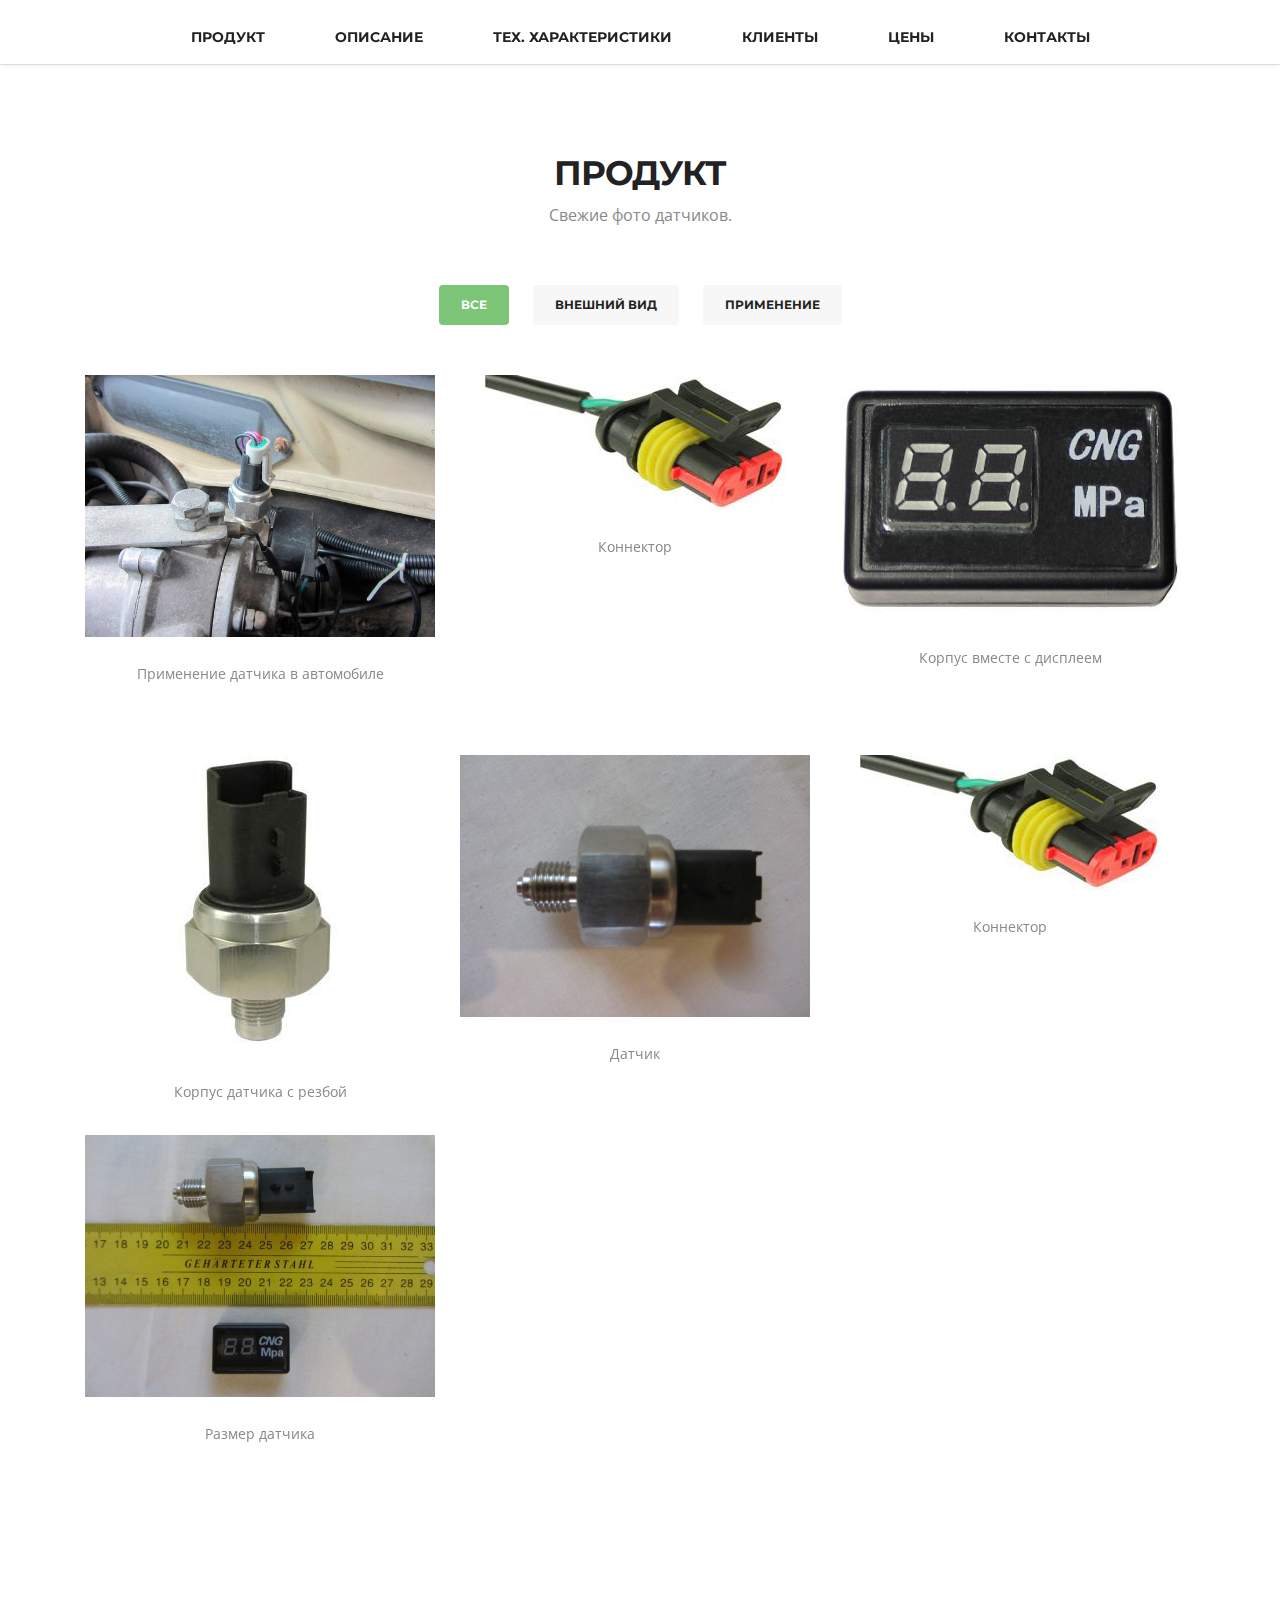
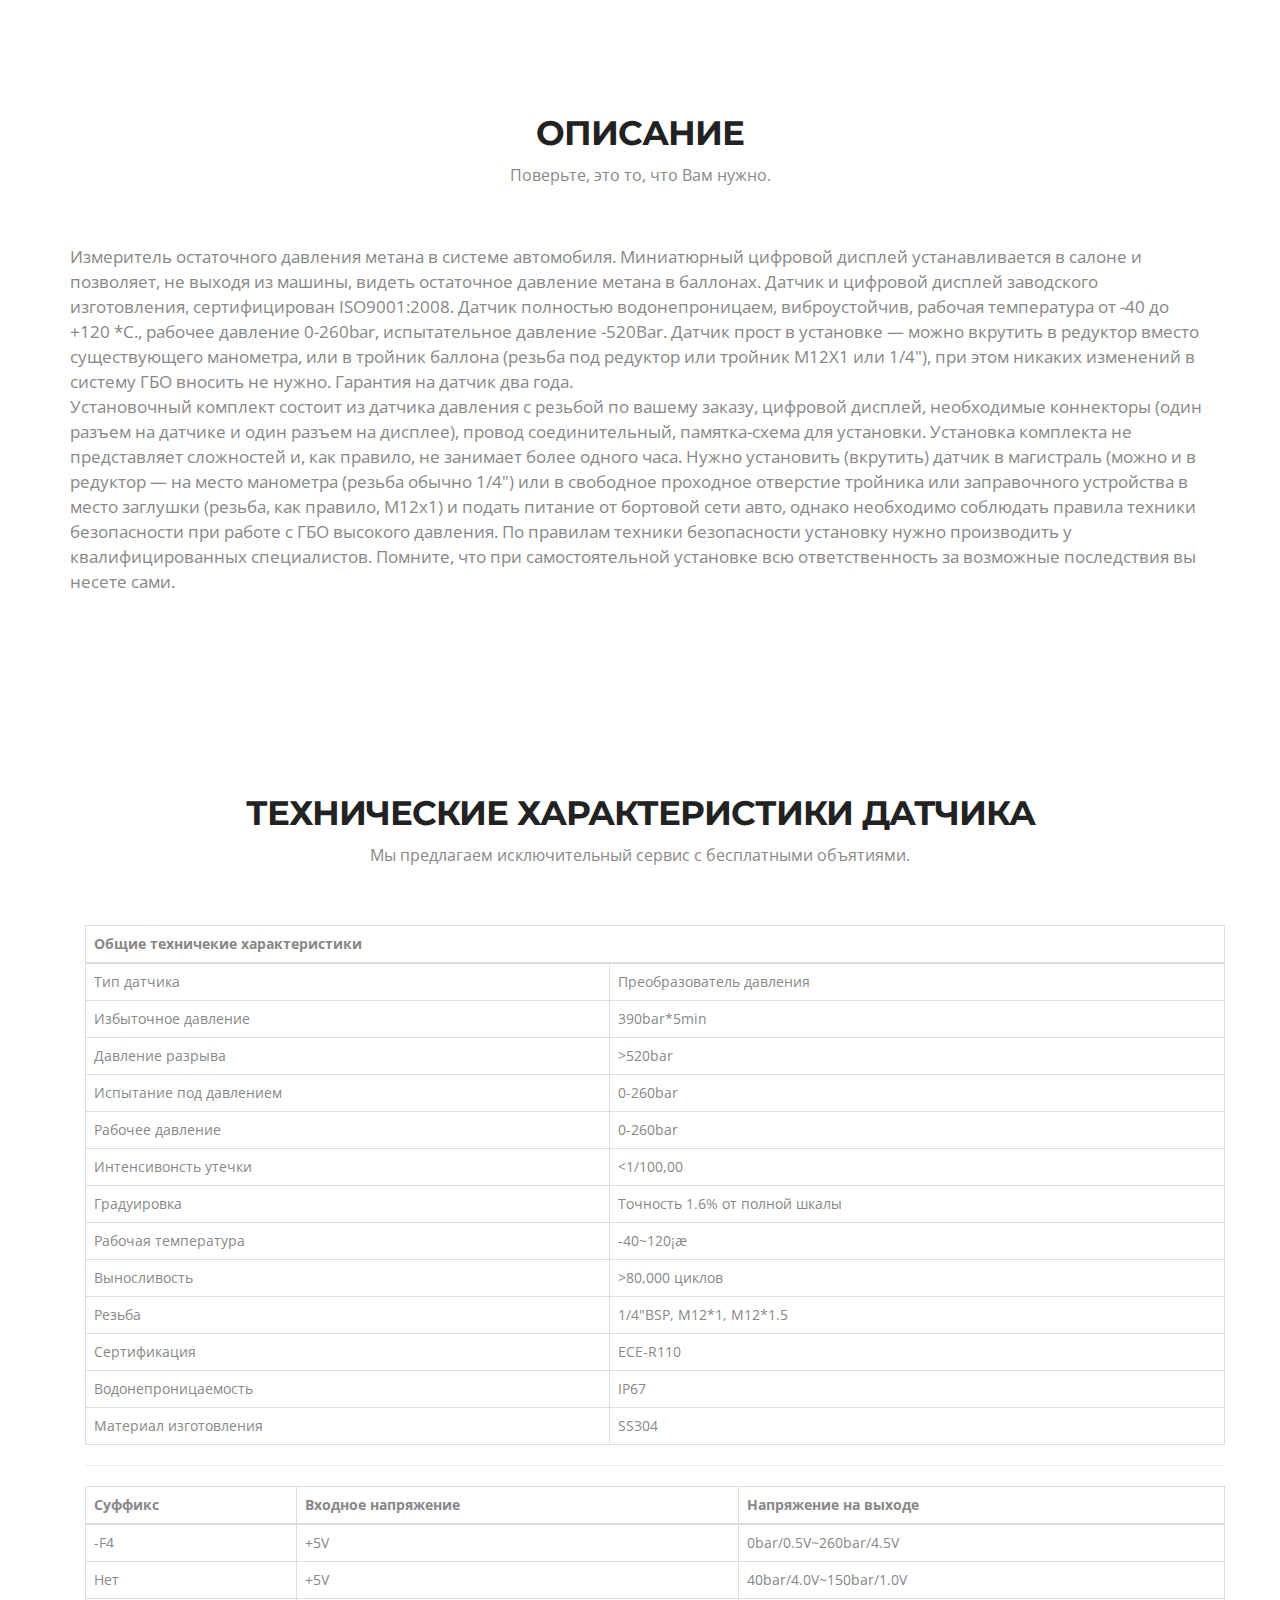
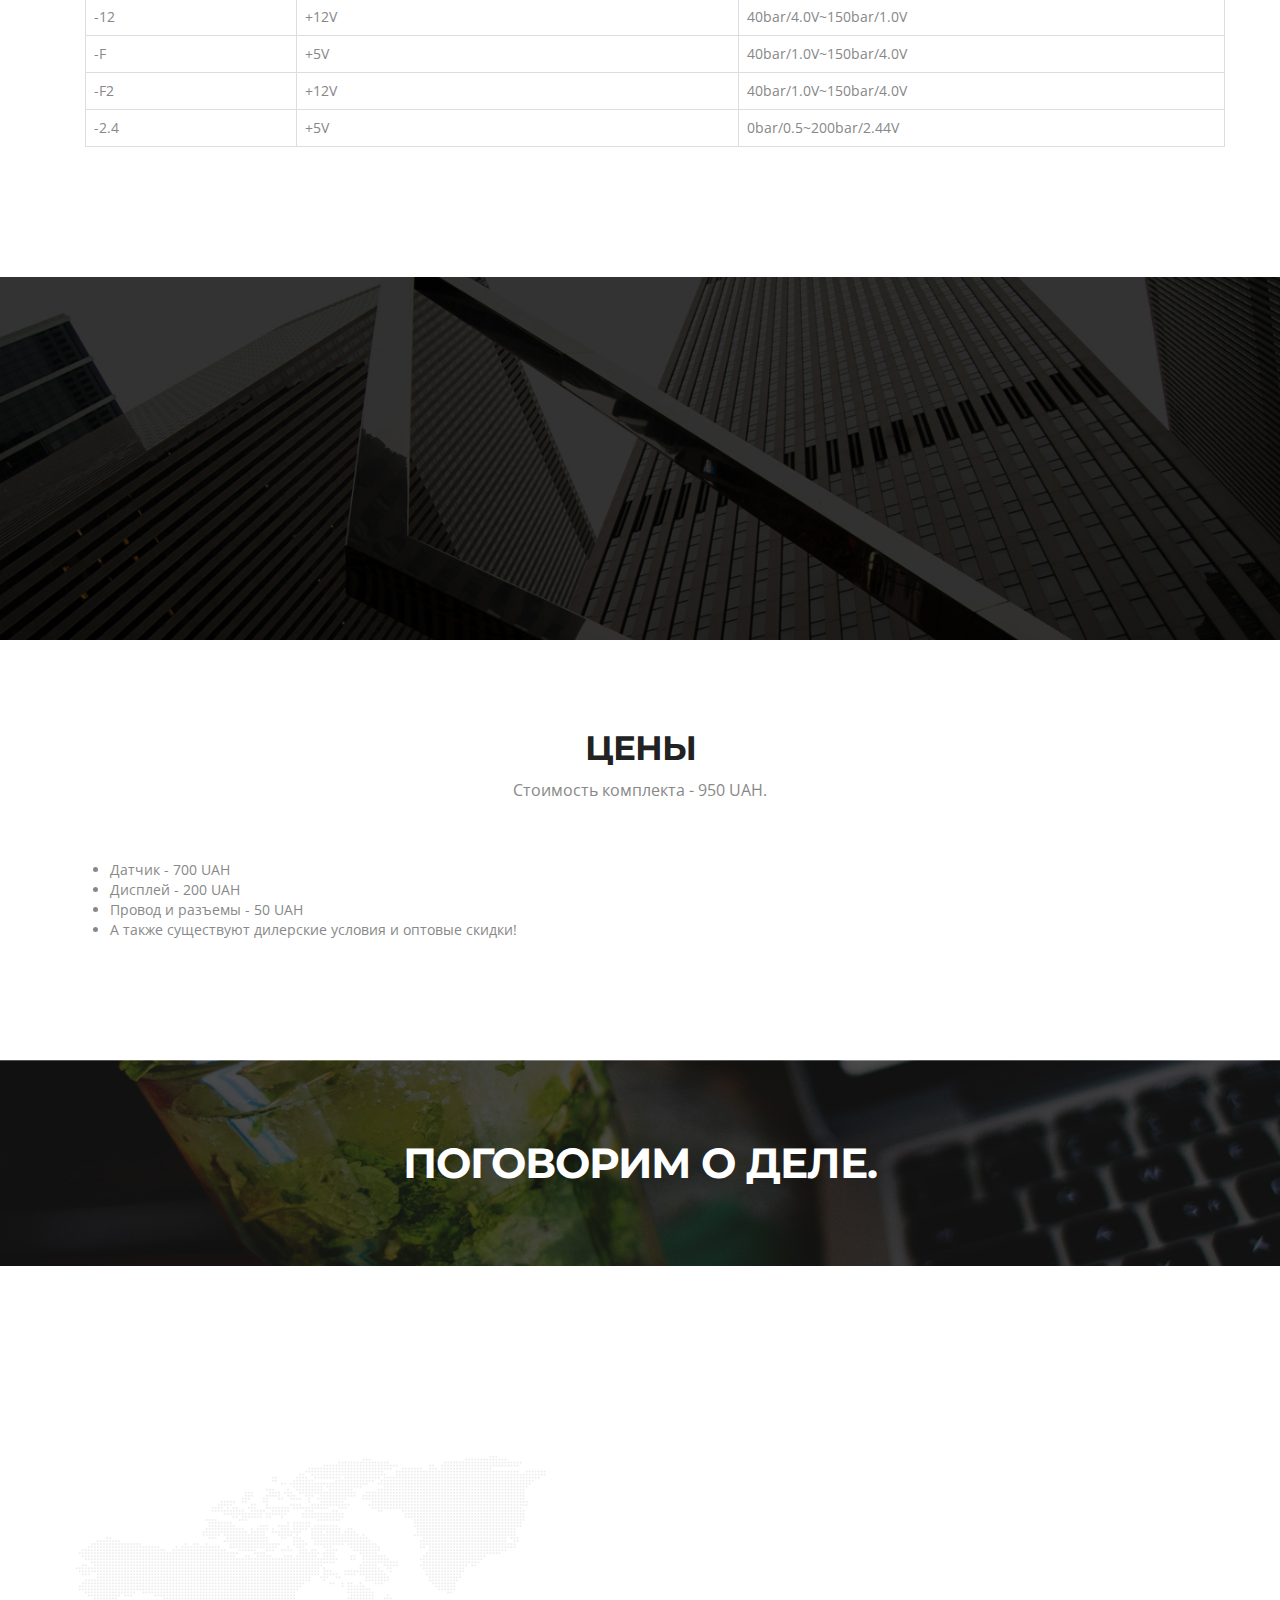
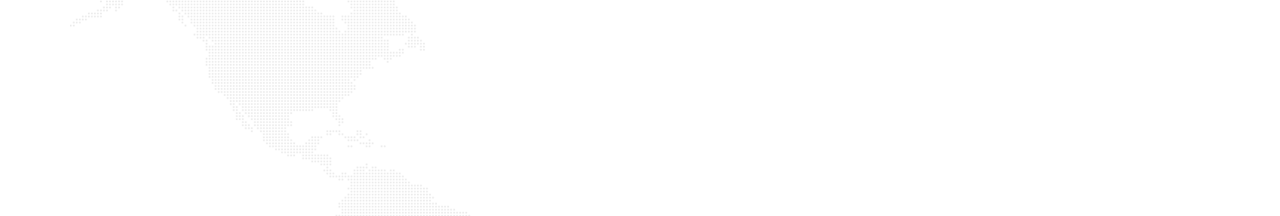
==== home.html @ 3b69599c "Fix table display" ====
<!doctype html>
<html>
<head>
<meta charset="utf-8">
<meta name="viewport" content="width=device-width, maximum-scale=1">

<title>Homepage</title>
<link rel="shortcut icon" href="favicon.ico" type="img/x-icon">

<link href='http://fonts.googleapis.com/css?family=Montserrat:400,700' rel='stylesheet' type='text/css'>
<link href='http://fonts.googleapis.com/css?family=Open+Sans:400,300,800italic,700italic,600italic,400italic,300italic,800,700,600' rel='stylesheet' type='text/css'>

<link href="css/bootstrap.css" rel="stylesheet" type="text/css">
<link href="css/style.css" rel="stylesheet" type="text/css">
<link href="css/responsive.css" rel="stylesheet" type="text/css">
<link href="css/animate.css" rel="stylesheet" type="text/css">
<link href="css/font-awesome.css" rel="stylesheet" type="text/css">

<!--[if IE]><style type="text/css">.pie {behavior:url(PIE.htc);}</style><![endif]-->

<script type="text/javascript" src="js/jquery.1.8.3.min.js"></script>
<script type="text/javascript" src="js/bootstrap.js"></script>
<script type="text/javascript" src="js/jquery-scrolltofixed.js"></script>
<script type="text/javascript" src="js/jquery.easing.1.3.js"></script>
<script type="text/javascript" src="js/jquery.isotope.js"></script>
<script type="text/javascript" src="js/wow.js"></script>
<script type="text/javascript" src="js/classie.js"></script>


<!--[if lt IE 9]>
    <script src="js/respond-1.1.0.min.js"></script>
    <script src="js/html5shiv.js"></script>
    <script src="js/html5element.js"></script>
<![endif]-->


</head>
<body>
<div style="overflow:hidden;">

<nav class="main-nav-outer" id="test"><!--main-nav-start-->
  <div class="container"> 
        <ul class="main-nav">
          <li><a href="#product">Продукт</a></li>
          <li><a href="#description">Описание</a></li>
          <li><a href="#specifications">Тех. характеристики</a></li> 
          <li><a href="#client">Клиенты</a></li>
          <li><a href="#price">Цены</a></li>
          <li><a href="#contact">Контакты</a></li> 
        </ul>
        <a class="res-nav_click" href="#"><i class="fa-bars"></i></a>
    </div>
</nav><!--main-nav-end-->

<!--main-section-start-->
<section class="main-section" id="product">
  <div class="container">
    <h2>Продукт</h2>
    <h6>Свежие фото датчиков.</h6>
    <div class="portfolioFilter">  
      <ul class="Portfolio-nav wow fadeIn delay-02s">
        <li><a href="#" data-filter="*" class="current">Все</a></li>
          <li><a href="#" data-filter=".appearance">Внешний вид</a></li>
          <li><a href="#" data-filter=".usage">Применение</a></li>
      </ul>
     </div>
  </div>
    
  <div class="portfolioContainer wow fadeInUp delay-04s">
    <div class=" Portfolio-box usage">
      <a href="#"><img src="img/in_the_car.jpg" alt=""></a>
      <p>Применение датчика в автомобиле</p>  
    </div>

      
    <div class="Portfolio-box appearance">
      <a href="#"><img src="img/connector.jpg" alt=""></a>
      <p>Коннектор</p>  
    </div>

    <div class="Portfolio-box appearance">
      <a href="#"><img src="img/body_with_display2.jpg" alt=""></a>
      <p>Корпус вместе с дисплеем</p>  
    </div>

    <div class="Portfolio-box appearance">
      <a href="#"><img src="img/sensor2.jpg" alt=""></a>
      <p>Корпус датчика с резбой</p>  
    </div>

      
    <div class="Portfolio-box appearance">
      <a href="#"><img src="img/sensor.jpg" alt=""></a>
      <p>Датчик</p>  
    </div>

      
    <div class="Portfolio-box appearance">
      <a href="#"><img src="img/connector.jpg" alt=""></a>
      <p>Коннектор</p>  
    </div>
      
    
<div class="Portfolio-box appearance">
      <a href="#"><img src="img/size.jpg" alt=""></a>
      <p>Размер датчика</p>    
    </div>
    </div>
</section><!--main-section-end-->

<section class="main-section"><!--main-section alabaster-start-->
  <div class="container">
    <h2 id='description'>Описание</h2>
    <h6>Поверьте, это то, что Вам нужно.</h6>
    <p><big> Измеритель остаточного давления метана в системе автомобиля. Миниатюрный цифровой дисплей устанавливается в салоне и позволяет, не выходя из машины, видеть остаточное давление метана в баллонах. Датчик и цифровой дисплей заводского изготовления, сертифицирован ISO9001:2008. Датчик полностью водонепроницаем, виброустойчив, рабочая температура от -40 до +120 *С., рабочее давление 0-260bar, испытательное давление -520Bar. Датчик прост в установке — можно вкрутить в редуктор вместо существующего манометра, или в тройник баллона (резьба под редуктор или тройник М12Х1 или 1/4"), при этом никаких изменений в систему ГБО вносить не нужно. Гарантия на датчик два года.
    </p>
    <p>Установочный комплект состоит из датчика давления с резьбой по вашему заказу, цифровой дисплей, необходимые коннекторы (один разъем на датчике и один разъем на дисплее), провод соединительный, памятка-схема для установки. Установка комплекта не представляет сложностей и, как правило, не занимает более одного часа. Нужно установить (вкрутить) датчик в магистраль (можно и в редуктор — на место манометра (резьба обычно 1/4") или в свободное проходное отверстие тройника или заправочного устройства в место заглушки (резьба, как правило, М12х1) и подать питание от бортовой сети авто, однако необходимо соблюдать правила техники безопасности при работе с ГБО высокого давления. По правилам техники безопасности установку нужно производить у квалифицированных специалистов. Помните, что при самостоятельной установке всю ответственность за возможные последствия вы несете сами.
    </big>
    </p>
  </div>
</section><!--main-section alabaster-end-->

<section class="main-section" id="specifications">
  <div class="container">
    <h2>Технические характеристики датчика</h2>
    <h6>Мы предлагаем исключительный сервис с бесплатными объятиями.</h6>
    <div class="container">
      <table class="table table-bordered">
        <thead>
          <th colspan="2">Общие техничекие характеристики</th>
        </thead>
        <tbody>
          <tr>
            <td>Тип датчика</td>
            <td>Преобразователь давления</td>
          </tr>
          <tr>
            <td>Избыточное давление</td>
            <td>390bar*5min</td>
          </tr>
          <tr>
            <td>Давление разрыва</td>
            <td>>520bar</td>
          </tr>
          <tr>
            <td>Испытание под давлением</td>
            <td>0-260bar</td>
          </tr>
          <tr>
            <td>Рабочее давление</td>
            <td>0-260bar</td>
          </tr>
          <tr>
            <td>Интенсивонсть утечки</td>
            <td><1/100,00</td>
          </tr>
          <tr>
            <td>Градуировка</td>
            <td>Точность 1.6% от полной шкалы</td>
          </tr>
          <tr>
            <td>Рабочая температура</td>
            <td>-40~120¡æ</td>
          </tr>
          <tr>
            <td>Выносливость</td>
            <td>>80,000 циклов</td>
          </tr>
          <tr>
            <td>Резьба</td>
            <td>1/4"BSP, M12*1, M12*1.5</td>
          </tr>
          <tr>
            <td>Сертификация</td>
            <td>ECE-R110</td>
          </tr>
          <tr>
            <td>Водонепроницаемость</td>
            <td>IP67</td>
          </tr>
          <tr>
            <td>Материал изготовления</td>
            <td>SS304</td>
          </tr>
        </tbody>
      </table>
      <hr>
      <table class="table table-bordered">
        <thead>
            <th>Суффикс</th>
            <th>Входное напряжение</th>
            <th>Напряжение на выходе</th>
        </thead>
        <tbody>          
          <tr>
            <td>-F4</td>
            <td>+5V</td>
            <td>0bar/0.5V~260bar/4.5V</td>
          </tr>
          <tr>
            <td>Нет</td>
            <td>+5V</td>
            <td>40bar/4.0V~150bar/1.0V</td>
          </tr>
          <tr>
            <td>-12</td>
            <td>+12V</td>
            <td>40bar/4.0V~150bar/1.0V</td>
          </tr>
          <tr>
            <td>-F</td>
            <td>+5V</td>
            <td>40bar/1.0V~150bar/4.0V</td>
          </tr>
          <tr>
            <td>-F2</td>
            <td>+12V</td>
            <td>40bar/1.0V~150bar/4.0V</td>
          </tr>
          <tr>
            <td>-2.4</td>
            <td>+5V</td>
            <td>0bar/0.5~200bar/2.44V</td>
          </tr>
        </tbody>
      </table>
    </div>
  </div>
</section><!--main-section-end-->

<section class="main-section client-part" id="client"><!--main-section client-part-start-->
  <div class="container">
    <b class="quote-right wow fadeInDown delay-03"><i class="fa-quote-right"></i></b>
    <div class="row">
      <div class="col-lg-12"> 
        <p class="client-part-haead wow fadeInDown delay-05">Имел огромное удовольствие работать с этими ребятами. Всё рабочее. Быстро. Дёшево. Сердито.</p>
      </div>
    </div>
    <ul class="client wow fadeIn delay-05s">
      <li><a href="#"<img src="img/client-pic1.jpg" alt=""> 
          <h3>Иван Васильев</h3>
          <span>Уничтожители Миров Inc.</span>  
        </a>
      </li>  
    </ul>
  </div>
</section>

<section class="main-section" id="price">
  <div class="container">
    <h2>Цены</h2>
    <h6>Стоимость комплекта - 950 UAH.</h6>
    <ul>    
      <li>Датчик - 700 UAH</li>
      <li>Дисплей - 200 UAH</li>
      <li>Провод и разъемы - 50 UAH</li>
      <li>А также существуют дилерские условия и оптовые скидки!</li>
    </ul>
  </div>       
</section>



<section class="business-talking" id="contact"><!--business-talking-start-->
<div class="container">
  <h2>Поговорим o деле.</h2>
</div>
</section><!--business-talking-end-->
<div class="container">
  <section class="main-section contact">
    <div class="row">
      <div class="col-lg-6 col-sm-7 wow fadeInLeft">
        <div class="contact-info-box address clearfix">
          <h3><i class=" icon-map-marker"></i><b>Адрес:</b></h3>
          <span>Добавить адрес?</span>
        </div>
        <div class="contact-info-box phone clearfix">
          <h3><i class="fa-phone"></i><b>Телефон:</b></h3>
          <span>+380-98-008-09-09</span>
        </div>
        <div class="contact-info-box email clearfix">
          <h3><i class="fa-pencil"></i>E-mail:</h3>
          <span>Наш Email</span>
        </div>
        <div class="contact-info-box hours clearfix">
          <h3><i class="fa-clock-o"></i><b>Рабочее время:</b></h3>
          Часы работы   
        </div>            
      </div>
      <div class="col-lg-6 col-sm-5 wow fadeInUp delay-05s">
        <div class="form">
          <input class="input-text" type="text" name="" value="Your Name *" onfocus="if(this.value==this.defaultValue)this.value='';" onblur="if(this.value=='')this.value=this.defaultValue;">
          <input class="input-text" type="text" name="" value="Your E-mail *" onfocus="if(this.value==this.defaultValue)this.value='';" onblur="if(this.value=='')this.value=this.defaultValue;">
          <textarea class="input-text text-area" cols="0" rows="0" onfocus="if(this.value==this.defaultValue)this.value='';" onblur="if(this.value=='')this.value=this.defaultValue;">Your Message *</textarea>
          <button class="input-btn" onclick="sendMail(); return false">Send message</button>
        </div>  
      </div>
    </div>
  </section>
</div>

<script type="text/javascript">
    $(document).ready(function(e) {
        $('#test').scrollToFixed();
        $('.res-nav_click').click(function(){
            $('.main-nav').slideToggle();
            return false    
            
        });
        
    });
</script>

  <script>
    wow = new WOW(
      {
        animateClass: 'animated',
        offset:       100
      }
    );
    wow.init();
 
  </script>


<script type="text/javascript">
  $(window).load(function(){
    
    $('.main-nav li a').bind('click',function(event){
      var $anchor = $(this);
      
      $('html, body').stop().animate({
        scrollTop: $($anchor.attr('href')).offset().top - 102
      }, 1500,'easeInOutExpo');
      /*
      if you don't want to use the easing effects:
      $('html, body').stop().animate({
        scrollTop: $($anchor.attr('href')).offset().top
      }, 1000);
      */
      event.preventDefault();
    });
  })
</script>

<script type="text/javascript">

$(window).load(function(){
  
  
  var $container = $('.portfolioContainer'),
      $body = $('body'),
      colW = 375,
      columns = null;

  
  $container.isotope({
    // disable window resizing
    resizable: true,
    masonry: {
      columnWidth: colW
    }
  });
  
  $(window).smartresize(function(){
    // check if columns has changed
    var currentColumns = Math.floor( ( $body.width() -30 ) / colW );
    if ( currentColumns !== columns ) {
      // set new column count
      columns = currentColumns;
      // apply width to container manually, then trigger relayout
      $container.width( columns * colW )
        .isotope('reLayout');
    }
    
  }).smartresize(); // trigger resize to set container width
  $('.portfolioFilter a').click(function(){
        $('.portfolioFilter .current').removeClass('current');
        $(this).addClass('current');
 
        var selector = $(this).attr('data-filter');
        $container.isotope({
      
            filter: selector,
         });
         return false;
    });
  
});

</script>
</body>
</html>
---- css/style.css ----
@charset "utf-8";
/*
 Knight Bootstrap theme by BootstrapTaste.com
 Theme URI: http://bootstraptaste.com/knight-free-bootstrap-theme/
 Author: BootstrapTaste
 Author URI: http://bootstraptaste.com
 */
 
/* CSS Document */

/* Float Elements 
---------------------------------*/
.fl-lt {float:left;}
.fl-rt {float:right;}

/* Clear Floated Elements
---------------------------------*/
.clear {
  clear: both;
  display: block;
  overflow: hidden;
  visibility: hidden;
  width: 0;
  height: 0;
}

.clearfix:before,
.clearfix:after {
  content: '\0020';
  display: block;
  overflow: hidden;
  visibility: hidden;
  width: 0;
  height: 0;
}

.clearfix:after {
  clear: both;
}

.figure{ margin:0px;}

img{ max-width:100%;}

a, a:hover, a:active{ outline:0px !important}

@font-face {
  font-family: 'FontAwesome';
  src: url('../fonts/fontawesome-webfont.eot?v=4.1.0');
  src: url('../fonts/fontawesome-webfont.eot?#iefix&v=4.1.0') format('embedded-opentype'), url('../fonts/fontawesome-webfont.woff?v=4.1.0') format('woff'), url('../fonts/fontawesome-webfont.ttf?v=4.1.0') format('truetype'), url('../fonts/fontawesome-webfont.svg?v=4.1.0#fontawesomeregular') format('svg');
  font-weight: normal;
  font-style: normal;
}

/* Primary Styles
---------------------------------*/
body {
	background:#fff;
	font-family: 'Open Sans', sans-serif;
	font-size:14px;
	font-weight:normal;
	color:#888888;
	margin:0;
}
h2{
	font-size:34px;
	color:#222222;
	font-family: 'Montserrat', sans-serif;
	font-weight:700;
	letter-spacing: -1px;
	margin:0 0 15px 0;
	text-align:center;
	text-transform:uppercase;
}
h3{
	font-family: 'Montserrat', sans-serif;
	color:#222222;
	font-size:16px;
	margin:0 0 5px 0;
	text-transform:uppercase;
	font-weight:400;
}
h6{
	font-size:16px;
	color:#888888;
	font-family: 'Open Sans', sans-serif;
	font-weight:400;
	text-align:center;
	margin:0 0 60px 0;
}
p{
	line-height:24px;
	margin:0;
}

/* Header Styles
---------------------------------*/

.header{
	text-align:center;
	background:url(../img/pw_maze_black_2X.png) left top repeat;
	padding:280px 0;
}
.logo{
	width:130px;
	margin:0 auto 35px;
}
.header h1{
	font-family: 'Montserrat',sans-serif;
	font-size:50px;
	font-weight:400;
	letter-spacing: -1px;
	margin:0 0 22px 0 ;
	color:#fff;
}

.we-create{
	padding:0;
	margin:35px 0 55px;
}
.wp-pic{
	margin-bottom:20px;
}
.we-create li{
	display:inline-block;
	font-family: 'Montserrat',sans-serif;
	font-size:14px;
	color: #bcbcbc;
	text-transform: uppercase;
	font-weight: 400;
	margin:0 5px 0 0;
	padding:0 0 0 15px;
}
.we-create li:first-child{
	background:none;
}

.start-button {
	padding-left: 0px;
}

.start-button li a{
color: #fff;
}


.link{
	padding:15px 35px;
	background:#7cc576;
	color:#fff !important;
	font-size:16px;
	font-weight:400;
	font-family: 'Montserrat', sans-serif;
	display:inline-block;
	border-radius:3px;
	text-transform:uppercase;
	line-height:25px;
	margin-bottom:20px;
	transition:all 0.3s ease-in-out;
	-moz-transition:all 0.3s ease-in-out;
	-webkit-transition:all 0.3s ease-in-out;
}
.link:hover {
	text-decoration:none;
	color:#7cc576 !important;
	background:#fff;
}

.link:active, .link:focus {
	background: #7cc576;
	text-decoration:none;
	color:#fff !important;
}

/* Navigation
---------------------------------*/
.main-nav-outer{
	padding:0px;
	border-bottom:1px solid #dddddd;
	box-shadow:0 4px 5px -3px #ececec;
	position:relative;
	background:#fff;
}
.main-nav{
	text-align:center;
	margin:10px 0 0px;
	padding:0;
	list-style:none;
}
.main-nav li{
	display:inline;
	margin:0 1px;
}
.main-nav li a{
	display:inline-block;
	color:#222222;
	text-transform:uppercase;
	font-family: 'Montserrat', sans-serif;
	text-decoration: none;
	line-height:20px;
	margin:17px 32px;
	transition:all 0.3s ease-in-out;
	-moz-transition:all 0.3s ease-in-out;
	-webkit-transition:all 0.3s ease-in-out;
}

.main-nav li a:hover{ 
	text-decoration:none;
	color: #7cc576;
}

.small-logo{ 
	padding:0 32px;
}

.main-section{
	padding:90px 0 110px;
}


/* Services
---------------------------------*/

.service-list{
	padding:0 0 0 0;
	font-size:14px;
	margin-bottom:40px;
}
.service-list-col1{
	float:left;
	width:60px;
}
.service-list-col1 i{
	font-style:normal;
	font-size:38px;
	display:block;
	color:#222;
	font-family: 'FontAwesome';
	line-height:38px;
}
.service-list-col2{
	overflow:hidden;	
}
.main-section.alabaster{
	background:#fafafa;
}

/* Featured Work
---------------------------------*/
.featured-work{
	font-size:14px;
}
.featured-work h2{
	text-align:left;
}
.featured-box{
	padding:0 0 0 0;
	margin-bottom:25px;
	font-size:14px;
}
.featured-box h3{
	margin-bottom:5px;
}
.featured-box p{
	line-height:22px;
}
.featured-work p.padding-b{
	padding-bottom:35px;
}
.featured-box-col1{
	width:60px;
	float:left;
}
.featured-box-col1 i{
	display:block;
	line-height:38px;
	font-family: 'FontAwesome';
	font-size:38px;
	color:#777777;
	font-style:normal;
}
.featured-box-col2{ overflow:hidden;}
.featured-box.magic{
	background:url(../img/magic.png) left top no-repeat;
}
.featured-box.packaged{
	background:url(../img/packaged.png) left top no-repeat;
}
.featured-box.seo{
	background:url(../img/seo.png) left top no-repeat;
}
.Learn-More{
	display:inline-block;
	padding:0 5px 0 0;
	color:#7cc576;
	font-size:16px;
	text-transform:uppercase;
	font-family: 'Montserrat', sans-serif;
	font-weight:400;
	line-height:24px;
	transition:all 0.3s ease-in-out;
	-moz-transition:all 0.3s ease-in-out;
	-webkit-transition:all 0.3s ease-in-out;
	display: none;
}
.Learn-More i{ 
	padding-right:15px;
}

.Learn-More:hover, .Learn-More:focus{ 
	text-decoration:none;
	color: #111;
}


/* Portfolio
---------------------------------*/
.Portfolio-nav{
	padding:0;
	margin:0 0 45px 0;
	list-style:none;
	text-align:center;
}
.Portfolio-nav li{
	margin:0 10px;
	display:inline;
}
.Portfolio-nav li a{
	display:inline-block;
	padding:10px 22px;
	font-size:12px;
	line-height:20px;
	color:#222222;
	border-radius:4px;
	text-transform:uppercase;
	font-family: 'Montserrat', sans-serif;
	background:#f7f7f7;
	margin-bottom:5px;
	transition:all 0.3s ease-in-out;
	-moz-transition:all 0.3s ease-in-out;
	-webkit-transition:all 0.3s ease-in-out;
}
.Portfolio-nav li a:hover{
	background:#7cc576;
	color:#fff;
	text-decoration:none;
}

.portfolioContainer{
	margin:0 auto;
	padding-left:15px;
}

.Portfolio-box{
	text-align:center;
	margin-bottom:30px;
	height:350px;
	width:350px;
	overflow:hidden;
	float:left;
	padding:0;
}
.Portfolio-box img{
	margin-bottom:25px;
	transition:all 0.3s ease-in-out;
	-moz-transition:all 0.3s ease-in-out;
	-webkit-transition:all 0.3s ease-in-out;	
}

.Portfolio-box img:hover {
	opacity: 0.6;
}

.Portfolio-nav li a.current{
	background:#7cc576;
	color:#fff;
	text-decoration:none;
}
img {
   max-width:100%;
}

/* no transition on .isotope container */

.isotope .isotope-item {
  /* change duration value to whatever you like */
  -webkit-transition-duration: 0.6s;
     -moz-transition-duration: 0.6s;
          transition-duration: 0.6s;
}

.isotope .isotope-item {
  -webkit-transition-property: -webkit-transform, opacity;
     -moz-transition-property:    -moz-transform, opacity;
          transition-property:         transform, opacity;
}

.main-section.paddind{
	padding-bottom:60px;
}

/* Clients
---------------------------------*/
.client-part{
	background:url(../img/section-bg1.jpg) center center no-repeat;
	background-size:cover;
	padding:55px 0;
	text-align:center;
}
.client-part-haead{
	color:#fdfdfd;
	font-size:28px;
	line-height:41px;
	margin:30px 0 10px;
	font-family: ''Open Sans',sans-serif';
	font-style: italic;
}
.client{
	padding:0;
	margin:20px 0 0;
	list-style:none;
	text-align:center;
}
.client li{
	display:inline;
	margin:0 15px;
}
.client li a{
	display:inline-block;
}
.client li a img{
	margin-bottom:15px;
	border-radius:50%;
}
.client li a:hover{
	text-decoration:none;
}
.client li a h3{
	color:#ffffff;
}
.client li a span{
	color:#f1f1f1;
}
.quote-right{
	font-style:normal;
	width:68px;
	height:68px;
	margin:0 auto;
	border:2px solid #7cc576;
	border-radius:50%;
	display:block;
	line-height:68px;
	text-align:center;
	font-size:27px;
	color:#7cc576;
	cursor: pointer;
	transition:all 0.3s ease-in-out;
	-moz-transition:all 0.3s ease-in-out;
	-webkit-transition:all 0.3s ease-in-out;
}

.quote-right:hover{
color: #fff;
border: 2px solid #fff;
}

.c-logo-part{
	background:#7cc576;
	padding:25px 0;
    filter: alpha(opacity=60);
}
.c-logo-part ul{
	padding:0;
	margin:0;
	list-style:none;
	text-align:center;
}
.c-logo-part ul li{
	display:inline;
	margin:0 25px;
}
.c-logo-part ul a{
	display:inline-block;
	margin: 0 20px;
}
.main-section.team{
	padding:85px 0;
}
.main-section.team h6{
	margin-bottom:40px;
}


/* Team
---------------------------------*/
.team-leader-block{
	max-width:993px;
	margin:0 auto;
}
.team-leader-box{
	width:30.66%;
	margin-right: 3.82979%;
	height: 490px;
	overflow: hidden;
	text-align: center;
	float: left;
}
.team-leader-box span{
	margin-bottom:24px;
	display:block;
}
.team-leader-box:nth-of-type(3n+0){ margin:0;}
.team-leader{
	width:auto;
	height:auto;
	position:relative;
	border-radius:50%;
	box-shadow:0px 0px 0px 7px rgba(241,241,241,0.80);
	margin:7px 7px 25px 7px;
	
}
.team-leader-shadow{
	transition:all 0.3s ease-in-out;
	-moz-transition:all 0.3s ease-in-out;
	-webkit-transition:all 0.3s ease-in-out;
	border-radius:50%;
	position:absolute;
	width:100%;
	height:100%;
	z-index:10;
	border-radius:50%;
}
.team-leader-shadow a{
	display:block;
	width:100%;
	height:100%;
}
.team-leader:hover .team-leader-shadow{
	box-shadow:inset  0px 0px 0px 148px rgba(17,17,17,0.80);
}
.team-leader:hover ul{ display:block; opacity:1}
.team-leader img{
	display:block;
	border-radius:50%;
}
.team-leader ul{
	display:block;
	opacity:0;
	padding:0;
	margin:0;
	list-style:none;
	position:absolute;
	left:0;
	top:50%;
	width:100%;
	text-align:center;
	margin-top:-14px;
	z-index:15;
	transition:all 0.6s ease-in-out;
	-moz-transition:all 0.6s ease-in-out;
	-webkit-transition:all 0.6s ease-in-out;
}
.team-leader ul li{
	display:inline;
	margin:0 11px;
}
.team-leader ul li a{
	font-family: 'FontAwesome';
	display:inline-block;
	font-size:28px;
	color:#fff;	
	transition:all 0.3s ease-in-out;
	-moz-transition:all 0.3s ease-in-out;
	-webkit-transition:all 0.3s ease-in-out;
}
.team-leader ul li a:hover, .team-leader ul li a:focus{
	text-decoration:none;
}
.team-leader ul li a.fa-twitter:hover{
	color:#55acee;
}
.team-leader ul li a.fa-facebook:hover{
	color:#3b5998;
}
.team-leader ul li a.fa-pinterest:hover{
	color:#cb2026;
}
.team-leader ul li a.fa-google-plus:hover{
	color:#dd4b39;
}

/* Talk Business
---------------------------------*/
.business-talking{
	background:url(../img/section-bg2.jpg) top center no-repeat;
	background-size:cover;
	padding:60px 0 10px;
	text-align:center;
}
.business-talking h2{
	font-family: 'Montserrat', sans-serif;
	font-weight:700;
	padding:0;
	margin:20px 0 70px;
	text-transform:uppercase;
	font-size:42px;
	color:#fff;
}


/* Contact
---------------------------------*/
.main-section.contact{
	padding:90px 0 100px;
}

.main-section.contact{
	background:url(../img/bg-map.png) left 190px no-repeat;
}
.contact-info-box{
	font-size:15px;
	margin:0 0 14px 68px;
	padding-left:0;
}
.contact-info-box h3{
	font-size: 15px;
	font-weight:400;
	float:left;
	width:102px;
	margin-right:12px;
	line-height:28px;
}
.contact-info-box h3 i{
	font-style:normal;
	font-size:18px;
	color:#222222;
	font-family: 'FontAwesome';
	font-weight:normal;
	margin-right:7px;
}
.contact-info-box span{
	line-height:28px;
	display:block;
	overflow:hidden;
}
.social-link{
	padding:35px 0;
	margin:0 0 0 68px;
	display:block;
	overflow:hidden;
	list-style:none;
}
.social-link li{
	float:left;
	margin-right:8px;
}
.social-link li a{
	display:block;
	width:50px;
	height:50px;
	text-align:center;
	line-height:50px;
	font-size:25px;
	color:#fff;
	background:#222222;
	border-radius:50%;
	transition:all 0.3s ease-in-out;
}
.social-link li a:hover, .social-link li a:focus{
	text-decoration:none;
}
.twitter a:hover {
	background: #55acee;
}
.facebook a:hover {
	background: #3b5998;
}
.pinterest a:hover {
	background: #cb2026;
}
.gplus a:hover {
	background: #dd4b39;
}
.dribbble a:hover {
	background: #ea4c89;
}

.form{
	margin:0 66px 0 30px;
}
.input-text{
	padding:15px 16px;
	border:1px solid #ccc;
	width:100%;
	height:50px;
	display:block;
	border-radius:4px;
	font-size:15px;
	color:#aaa;
	font-family: 'Open Sans', sans-serif;
	margin:0 0 15px 0;
	transition:all 0.3s ease-in-out;
	-moz-transition:all 0.3s ease-in-out;
	-webkit-transition:all 0.3s ease-in-out;
}
.input-text:focus {
	border: 1px solid #7cc576;
	outline:0;
	-webkit-box-shadow: inset 0 1px 1px rgba(0, 0, 0, 0.075), 0 0 8px rgba(124, 197, 118, 0.3);
	-moz-box-shadow: inset 0 1px 1px rgba(0, 0, 0, 0.075), 0 0 8px rgba(124, 197, 118, 0.3);	
	box-shadow: inset 0 1px 1px rgba(0, 0, 0, 0.075), 0 0 8px rgba(124, 197, 118, 0.3);
}

.input-text.text-area{
	height:165px;
	resize:none;
	overflow:auto;
}
.input-btn{
	width:175px;
	height:50px;
	background:#7cc576;
	border-radius:4px;
	color:#ffffff;
	font-size:14px;
	text-transform:uppercase;
	font-family: 'Montserrat', sans-serif;
	font-weight:400;
	border:0px;
	transition:all 0.3s ease-in-out;
	-moz-transition:all 0.3s ease-in-out;
	-webkit-transition:all 0.3s ease-in-out;
}

.input-btn:hover{
	background: #111;
	color: #fff;
}

/* Footer
---------------------------------*/

.footer{
	background:url(../img/pw_maze_black_2X.png) left top repeat;
	padding:35px 0 35px;
}
.footer-logo{
	margin:15px auto 35px;
	width: 76px;
}
.copyright{
	color:#cccccc;
	font-size:14px;
	display:block;
	text-align:center;
}
.copyright a{
	color:#7cc576;
	font-weight:600;
	text-decoration: none;
	transition:all 0.3s ease-in-out;
	-moz-transition:all 0.3s ease-in-out;
	-webkit-transition:all 0.3s ease-in-out;
}

.copyright a:hover {
	color: #fff;
}

.res-nav_click {
	line-height:38px;
	font-family: 'FontAwesome';
	font-size:38px;
	text-decoration: none !important;
	color:#777777;
	font-style:normal;
	display:none;
	width:42px;
	height:27px;
	margin:20px auto;
	transition:all 0.3s ease-in-out;
	-moz-transition:all 0.3s ease-in-out;
	-webkit-transition:all 0.3s ease-in-out;
}

.res-nav_click:hover, .res-nav_click:active, .res-nav_click:focus {
	color: #7cc576 !important;
}

.portfolioContainer{
	max-width: 1140px;
}


/* Animation Timers
---------------------------------*/
.delay-02s { 
	animation-delay: 0.2s; 
	-webkit-animation-delay: 0.2s; 
}
.delay-03s { 
	animation-delay: 0.3s; 
	-webkit-animation-delay: 0.3s; 
}
.delay-04s { 
	animation-delay: 0.4s; 
	-webkit-animation-delay: 0.4s; 
}

.delay-05s { 
	animation-delay: 0.5s; 
	-webkit-animation-delay: 0.5s; 
}
.delay-06s { 
	animation-delay: 0.6s; 
	-webkit-animation-delay: 0.6s; 
}

.delay-07s { 
	animation-delay: 0.7s; 
	-webkit-animation-delay: 0.7s; 
}
.delay-08s { 
	animation-delay: 0.8s; 
	-webkit-animation-delay: 0.8s; 
}

.delay-09s { 
	animation-delay: 0.9s; 
	-webkit-animation-delay: 0.9s; 
}
.delay-1s { 
	animation-delay: 1s; 
	-webkit-animation-delay: 1s; 
}
.delay-12s { 
	animation-delay: 1.2s; 
	-webkit-animation-delay: 1.2s; 
}
---- css/responsive.css ----
/* ==========================================================================
   Media Queries
   ========================================================================== */


@media only screen and (min-width: 992px) {
	/****Ipad Landscape 1024 Container 970 ****/
	
	.service-list{ margin-bottom:30px;}
	.c-logo-part ul li{ margin:0 15px;}
	.form{ margin:0 0 0 20px}
	.main-nav{ display:block !important; }
	/*.portfolioContainer{ width:800px; margin:0px auto !important; } */ 
	
}	
   
@media only screen and (min-width: 768px) and (max-width: 991px) {
	/****Ipad Portrait 768 Container 750 ****/
	body{ font-size:13px;}
	p{ line-height:20px ;}
	.header h1{ font-size:46px;}
	.main-nav ul li a{ padding:14px;}
	.small-logo{ padding:0 20px;}
	h2{ font-size:30px}
	h6{ font-size:16px;}
	h3{ font-size:15px;}
	.service-list{ margin-bottom:20px; font-size:15px;}
	.featured-work p.padding-b{ padding-bottom:15px;}
	.main-section{ padding:70px 0;}
	.c-logo-part ul li{ margin:0 1%; float:left; width:18%;}
	.c-logo-part ul li a{ display:block;}
	.c-logo-part ul li a img{ display:block;}
	.form{ margin:0;}
	.contact-info-box{ margin:0 ;}
	.social-link{ margin:0;}
	
	.main-nav{ display:block !important; }
	.main-nav li a{ padding:8px 15px;}
	/*.portfolioContainer{ width:750px; margin:0px auto !important; }
	.Portfolio-box{ height:250px;}*/
	
	 
	
}

@media only screen and (max-width: 767px) {
	/****Mobile Landscape 480 Container 100% ****/
	body{ font-size:12px;}
	h2{ font-size:26px;}
	h3{ font-size:14px;}
	h6{ font-size:16px; margin-bottom:40px;}
	p{ line-height:18px;}
	.service-list{ font-size:12px; margin-bottom:20px;}
	.we-create li{ font-size:13px; padding:0 0 0 8px}
	.header h1{ font-size:28px;}
	.header{ padding:60px 0;}
	.main-section{ padding:60px 0 70px;}
	.main-nav{ display:none; position:absolute; left:0; width:100%; top:74px; margin:0 auto; flote : none; background:#fff;}
	.main-nav li{ display:block;}
	.main-nav li.small-logo{ display:none;}
	.main-nav li a{ display:block; padding:7px 32px; border-bottom:none;}
	.main-nav li a:hover{color:#7cc576}
	.team-leader-box{ max-width:307px; width:auto; float:none; margin:0 auto;	}
	.team-leader-box:nth-of-type(3n){ margin:0 auto}
	.res-nav_click{ display:block;}
	.featured-work{ font-size:12px; margin-top:30px;}
	.featured-box{ font-size:12px;}
	.featured-box p{ line-height:18px; }
	.c-logo-part ul a{ margin-bottom:5px;}
	.main-section.team{ padding:60px 0 50px;}
	.business-talking h2{ font-size:36px;}
	.contact-info-box{ margin:0 0 12px 30px; font-size:12px;}
	.contact-info-box span{ line-height:18px;}
	.social-link{ margin-left:30px;} 
	.form{ margin:0 30px;}
	.copyright{ font-size:12px;}
	.business-talking a{ padding:10px 25px; font-size:14px;}
	.main-section.contact{ padding:60px 0 70px}
	.client-part-haead{ font-size:20px; line-height:30px;}
	.link{ font-size:14px; padding:10px 25px;}
	.logo{ width:100px;}
	.main-section.contact{ background-size:contain;}
	.Portfolio-nav li a{ padding:5px 16px;}
	.Portfolio-nav li{ display:block;}
	/*.isotope-item img{ width:300px; left:50%; margin-left:-100px;}
	.isotope-item{ width:300px; margin:0px auto;}
	.isotope{ width:400px; margin:0px auto;}
	.Portfolio-box{}
	.portfolioContainer{ width:350px; margin:0px auto !important; } */
	
	
}

@media only screen and (max-width: 479px) {
	/****Mobile Portrait 320 ****/
	.contact-info-box{ margin-left:0px;}
	.header{ padding:40px;}
	.social-link{ margin-left:0px;}
	.form{ margin:0}
	.c-logo-part ul li{ display:block;}
	.Portfolio-box{  max-width:300px !important; width:96.4% !important; margin:0 !important}
	.Portfolio-box img { max-width:100%;}
	.portfolioContainer{ width:280px !important; margin:0 auto !important } 
	
}
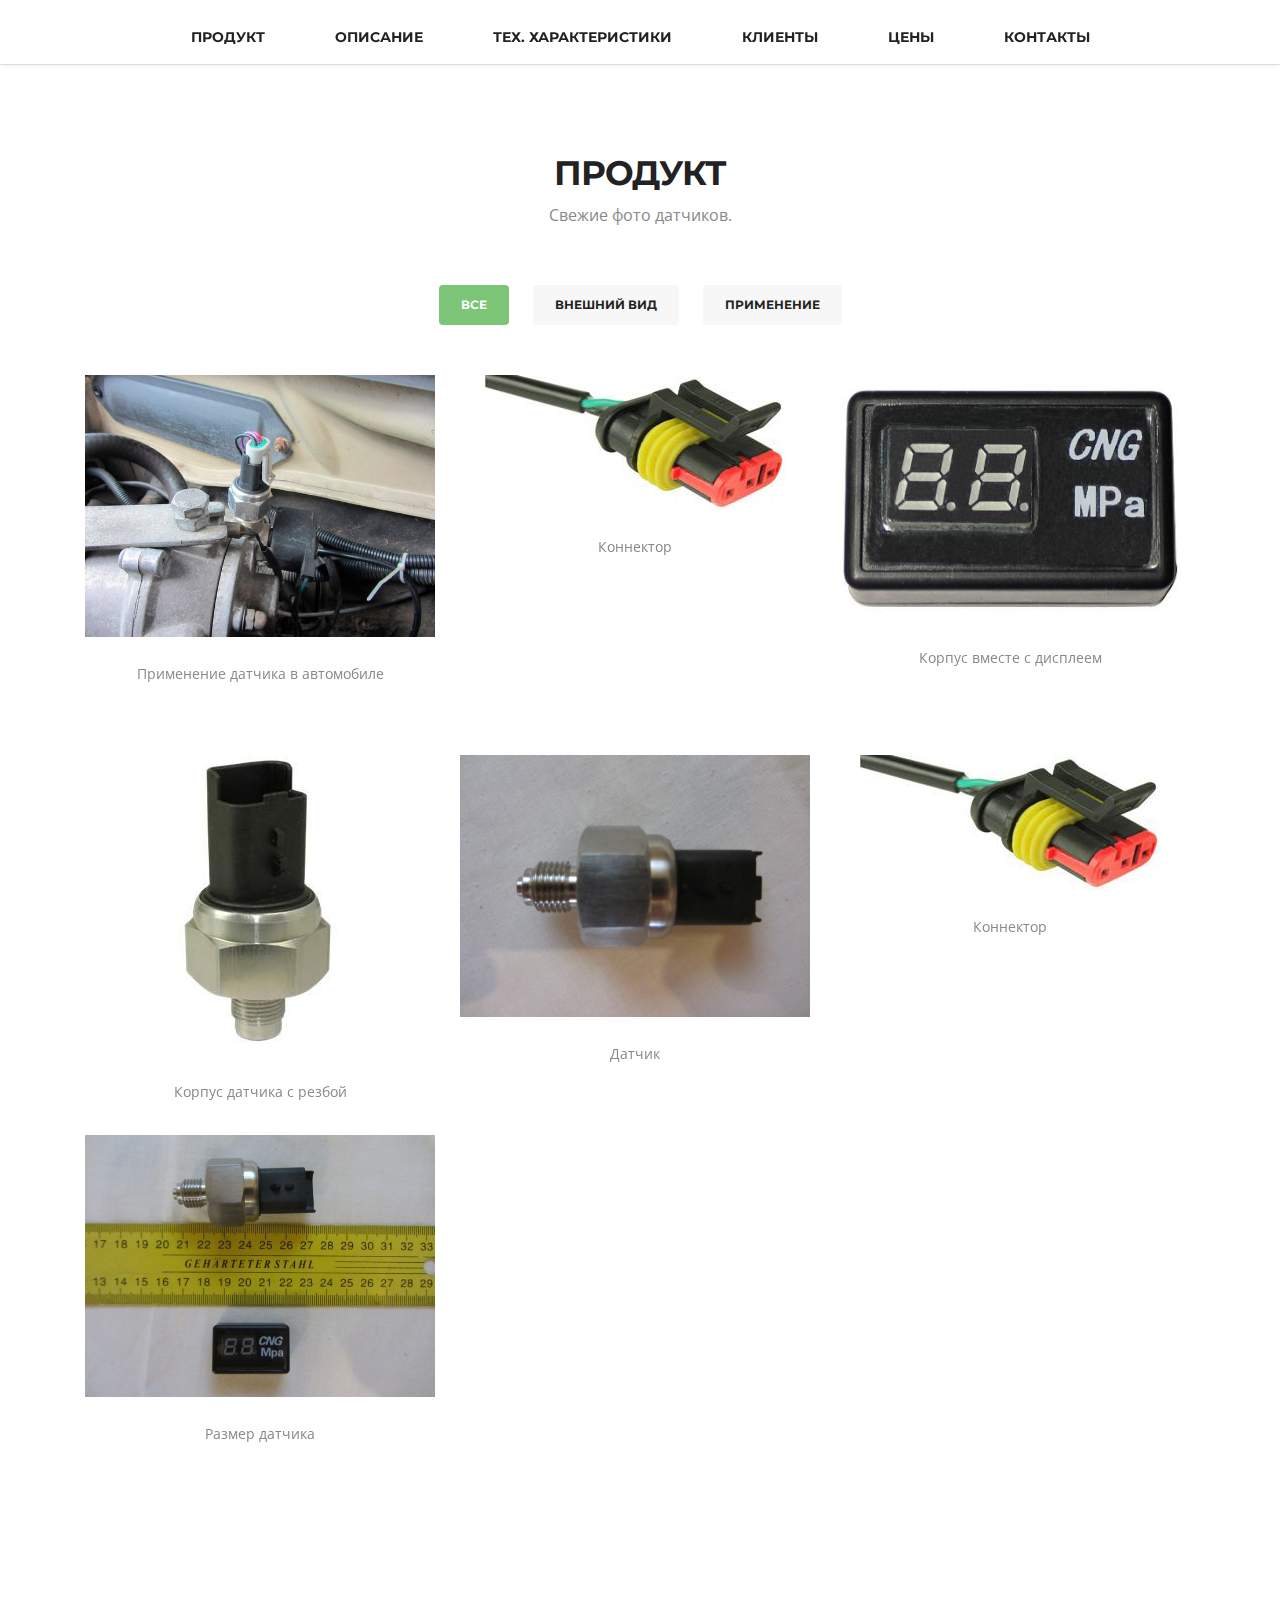
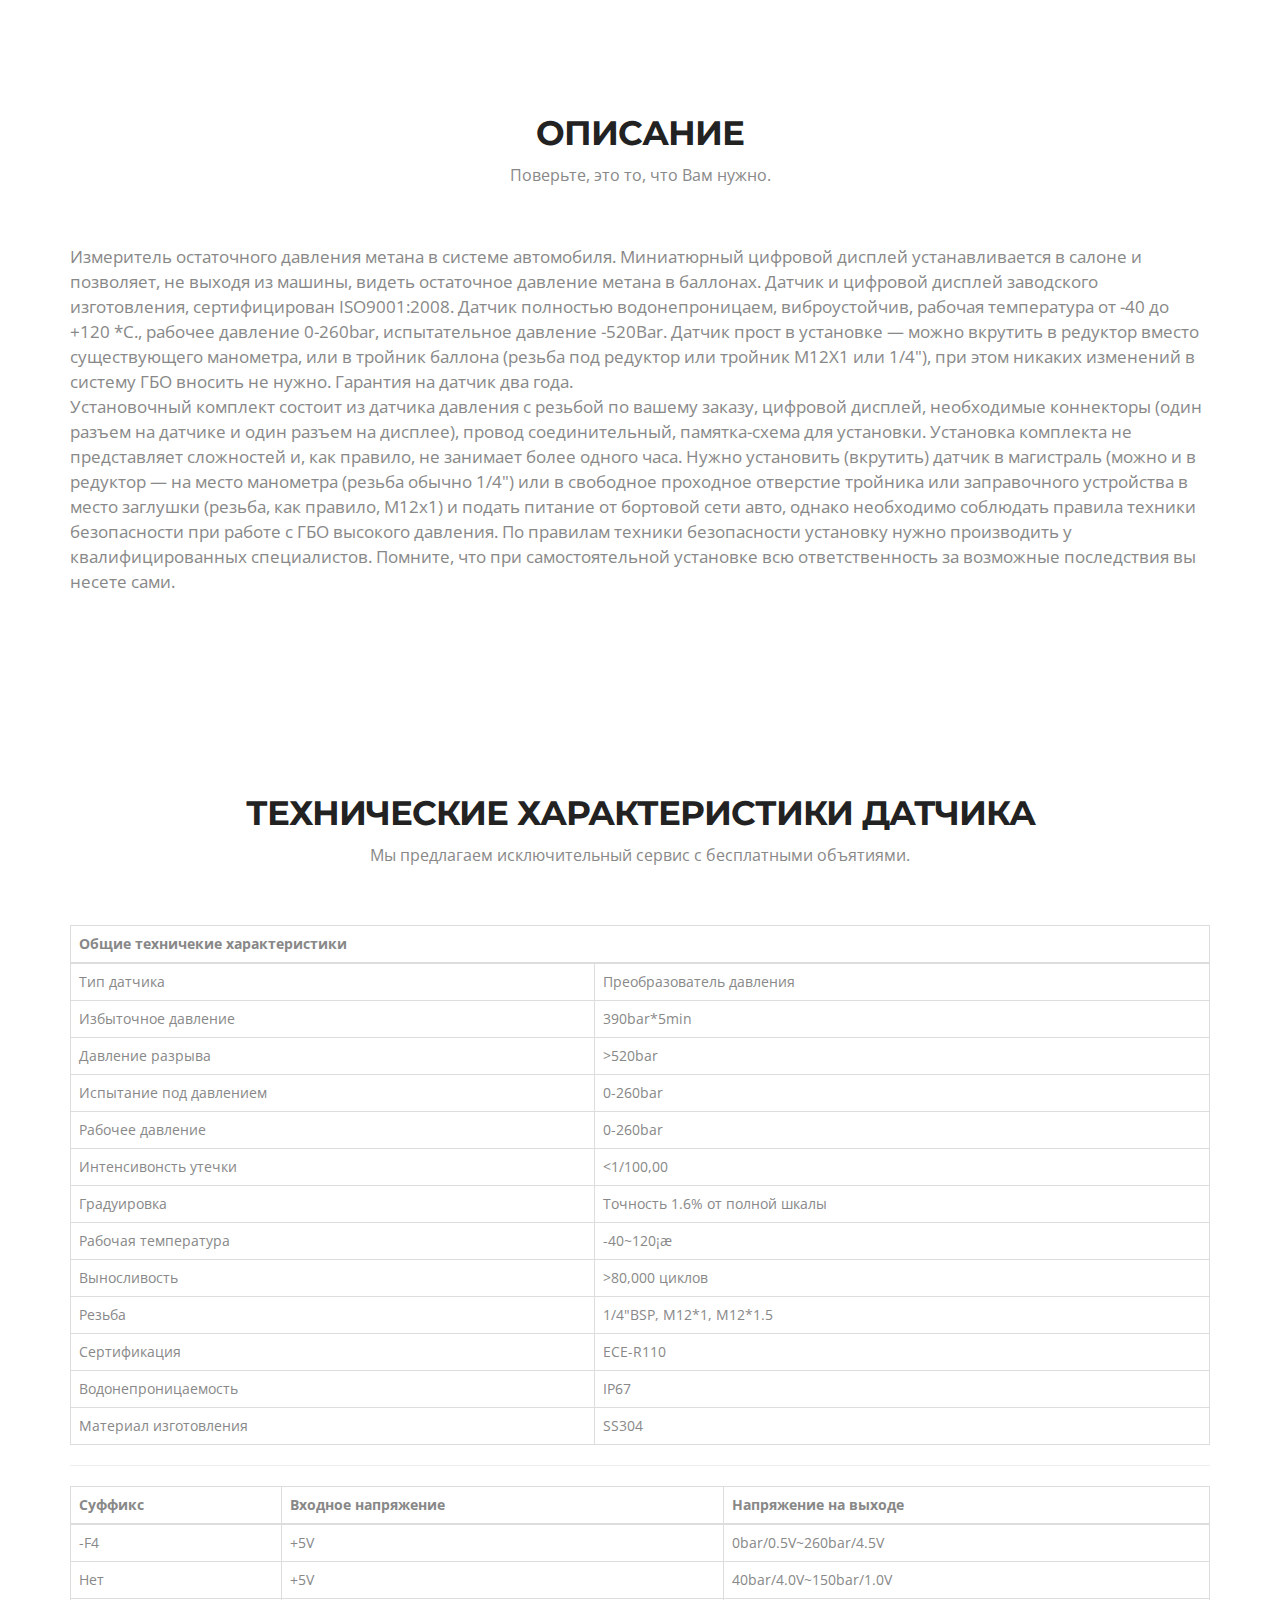
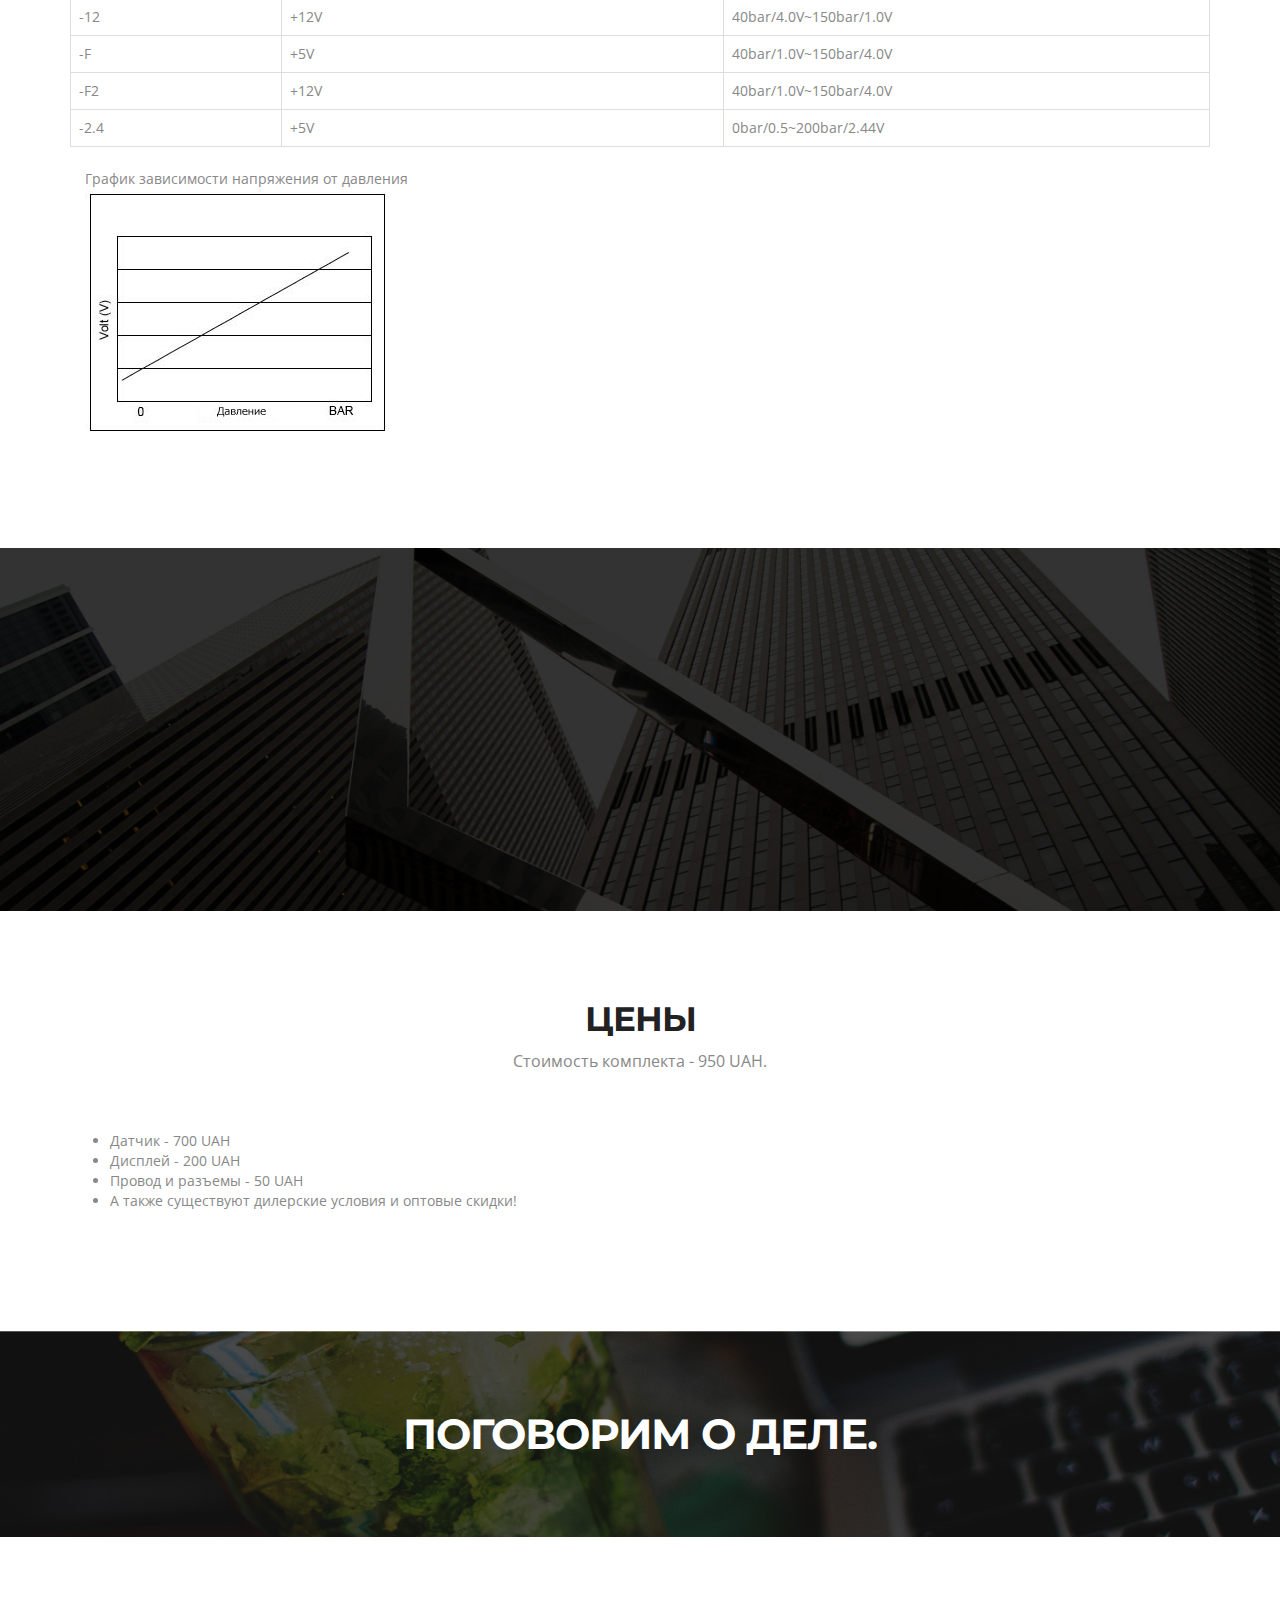
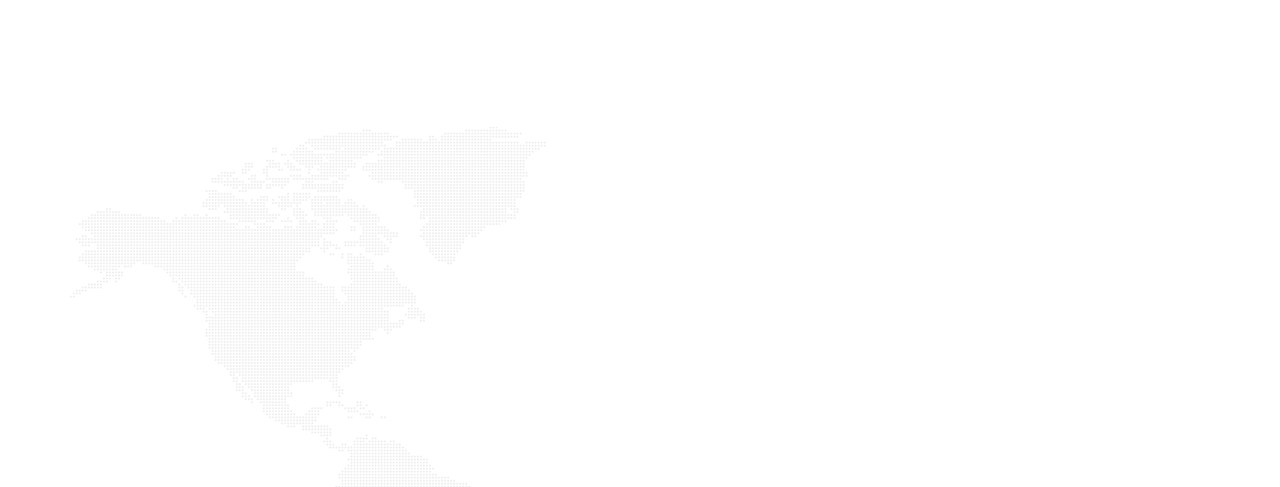
==== commit 373df0c7: "Added volt-bar graph" ====
--- a/home.html
+++ b/home.html
@@ -124,7 +124,6 @@
   <div class="container">
     <h2>Технические характеристики датчика</h2>
     <h6>Мы предлагаем исключительный сервис с бесплатными объятиями.</h6>
-    <div class="container">
       <table class="table table-bordered">
         <thead>
           <th colspan="2">Общие техничекие характеристики</th>
@@ -224,6 +223,12 @@
           </tr>
         </tbody>
       </table>
+      <p></p>
+    <div class="container">
+      <div>
+         <p>График зависимости напряжения от давления</p> 
+         <img src="img/graph.jpg" alt=""> 
+      </div>
     </div>
   </div>
 </section><!--main-section-end-->
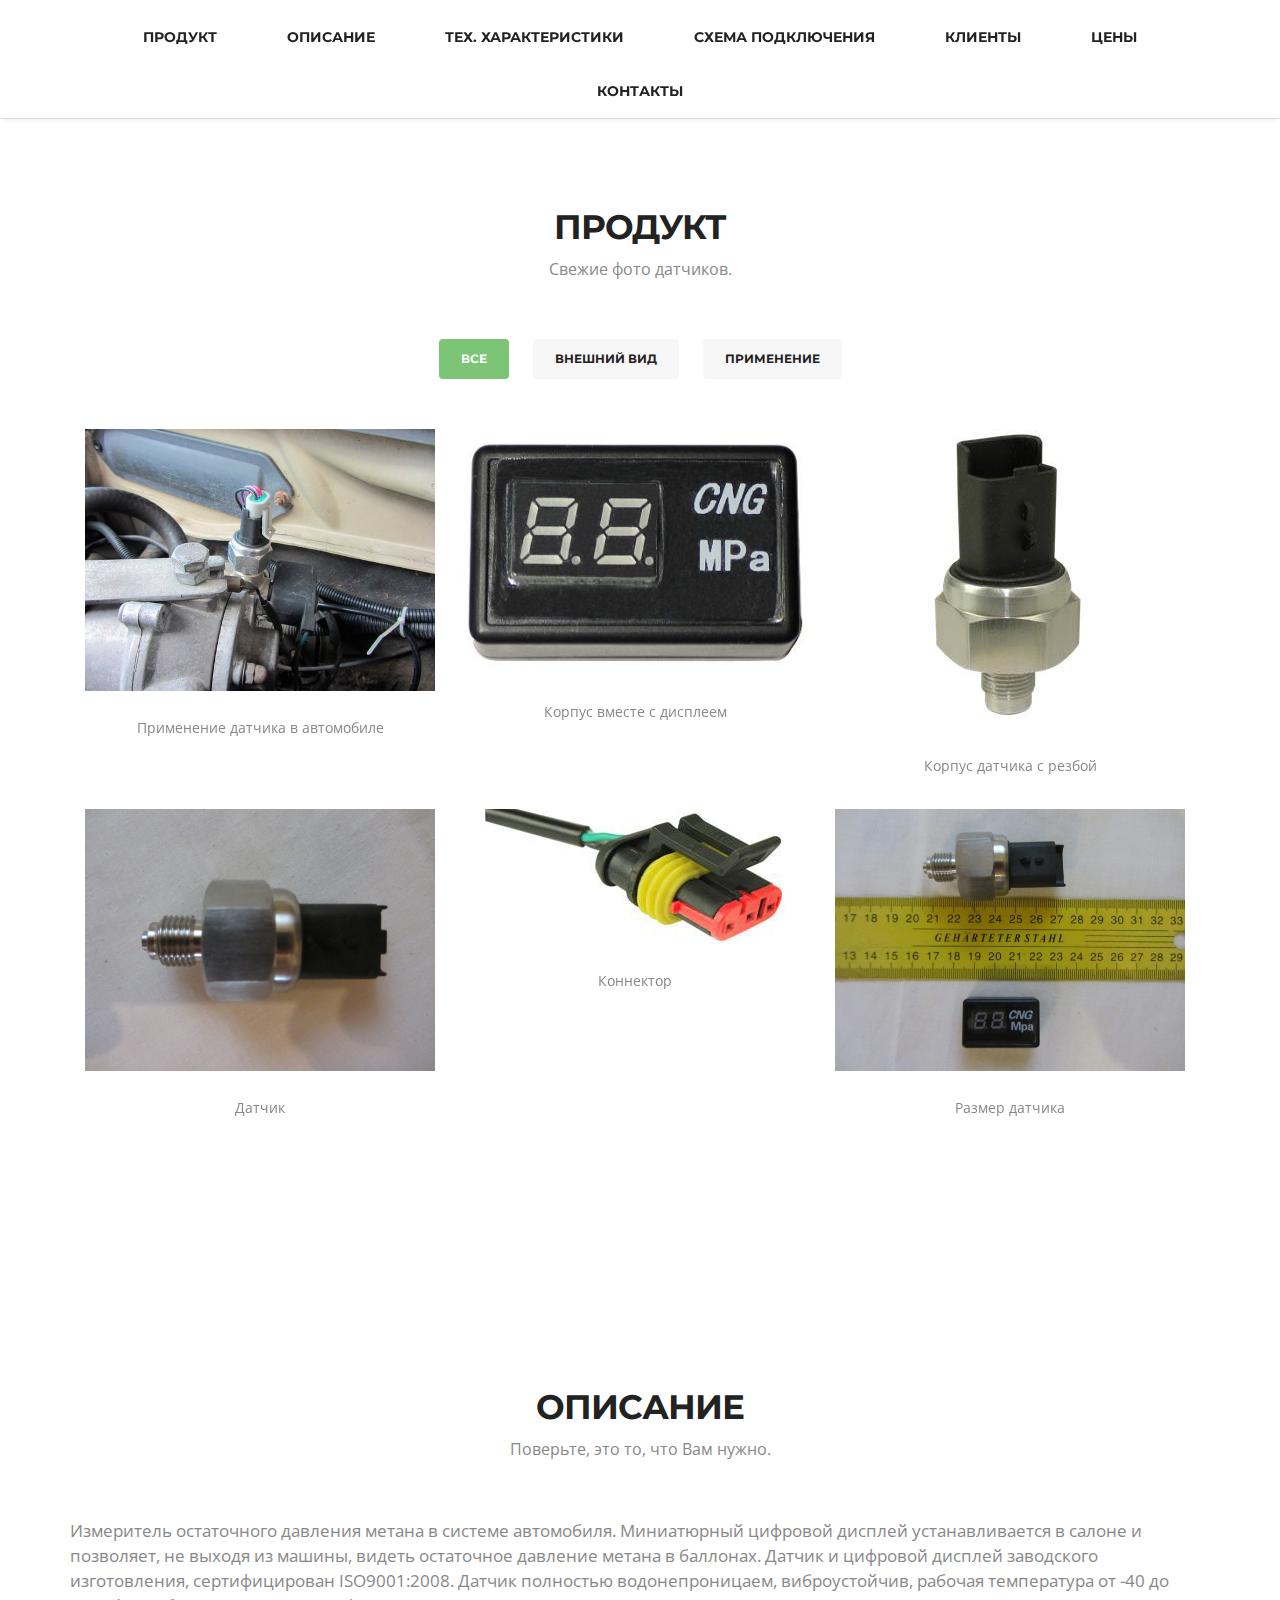
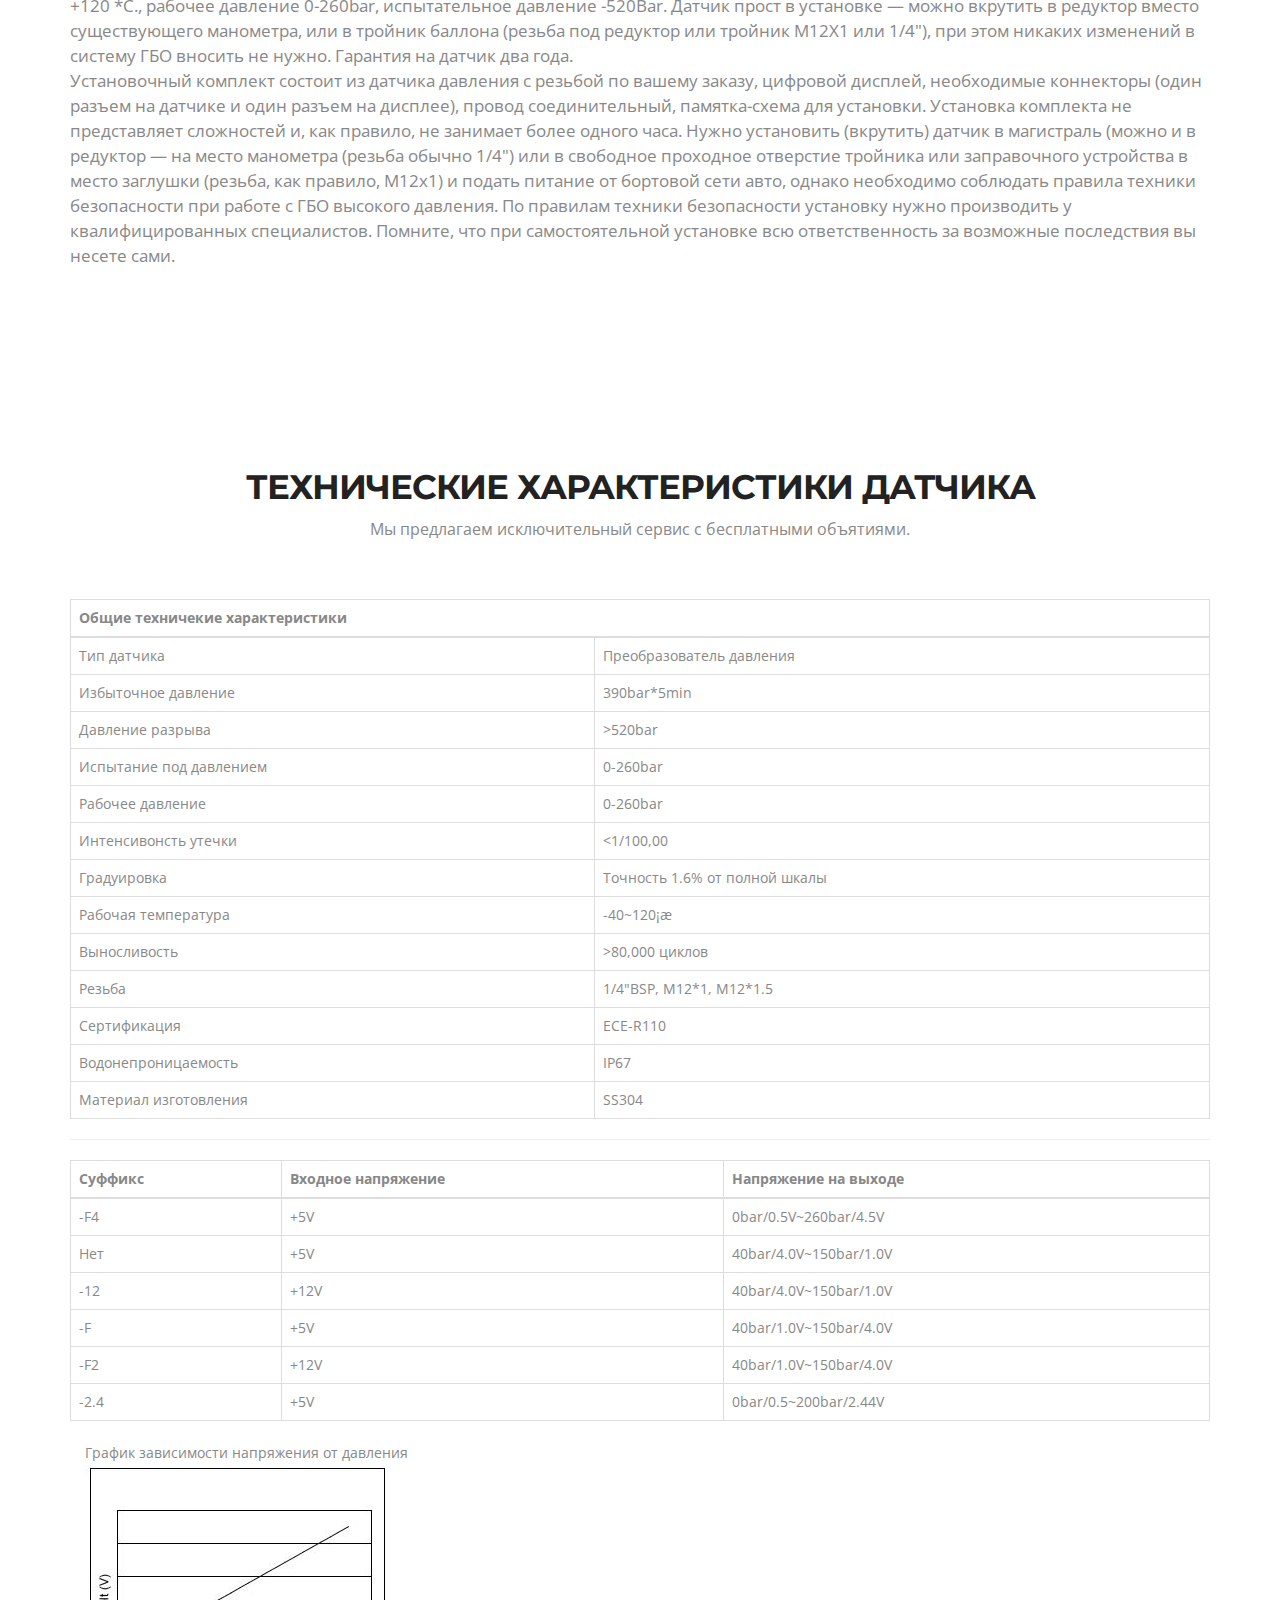
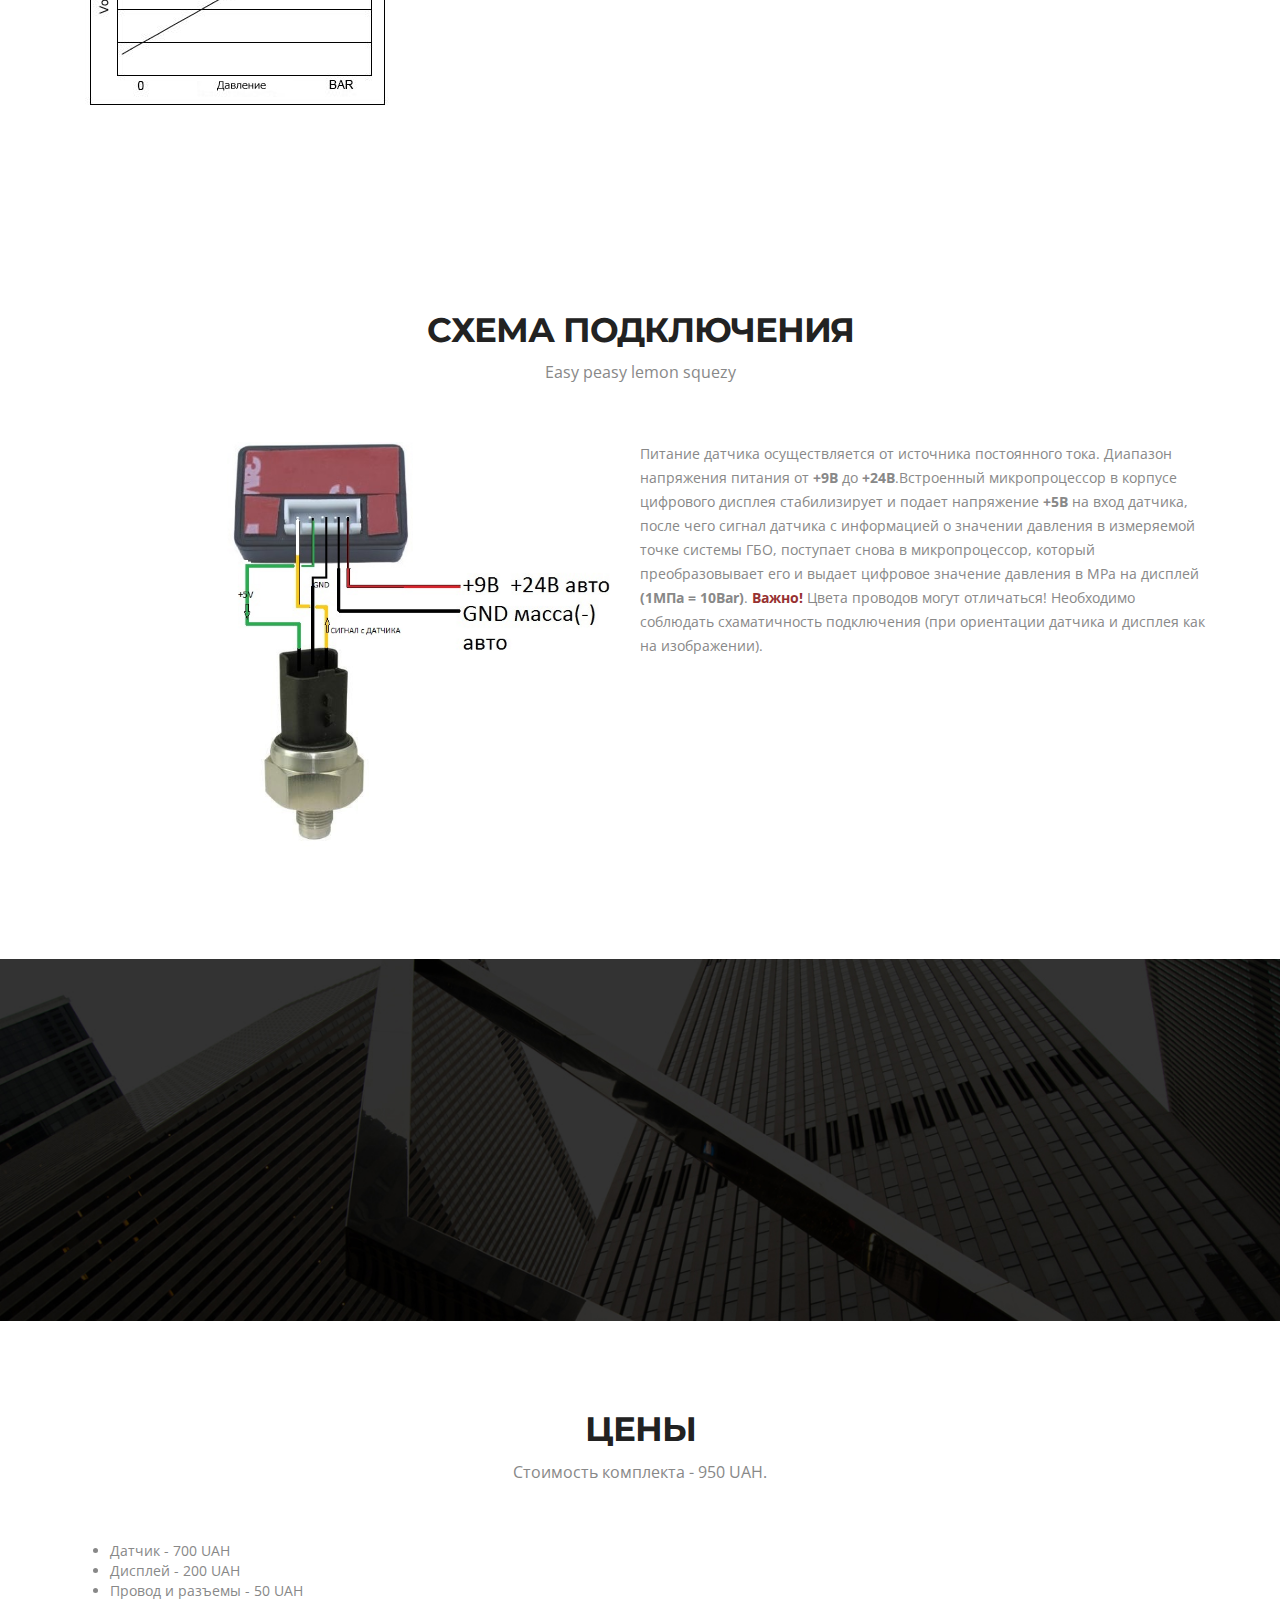
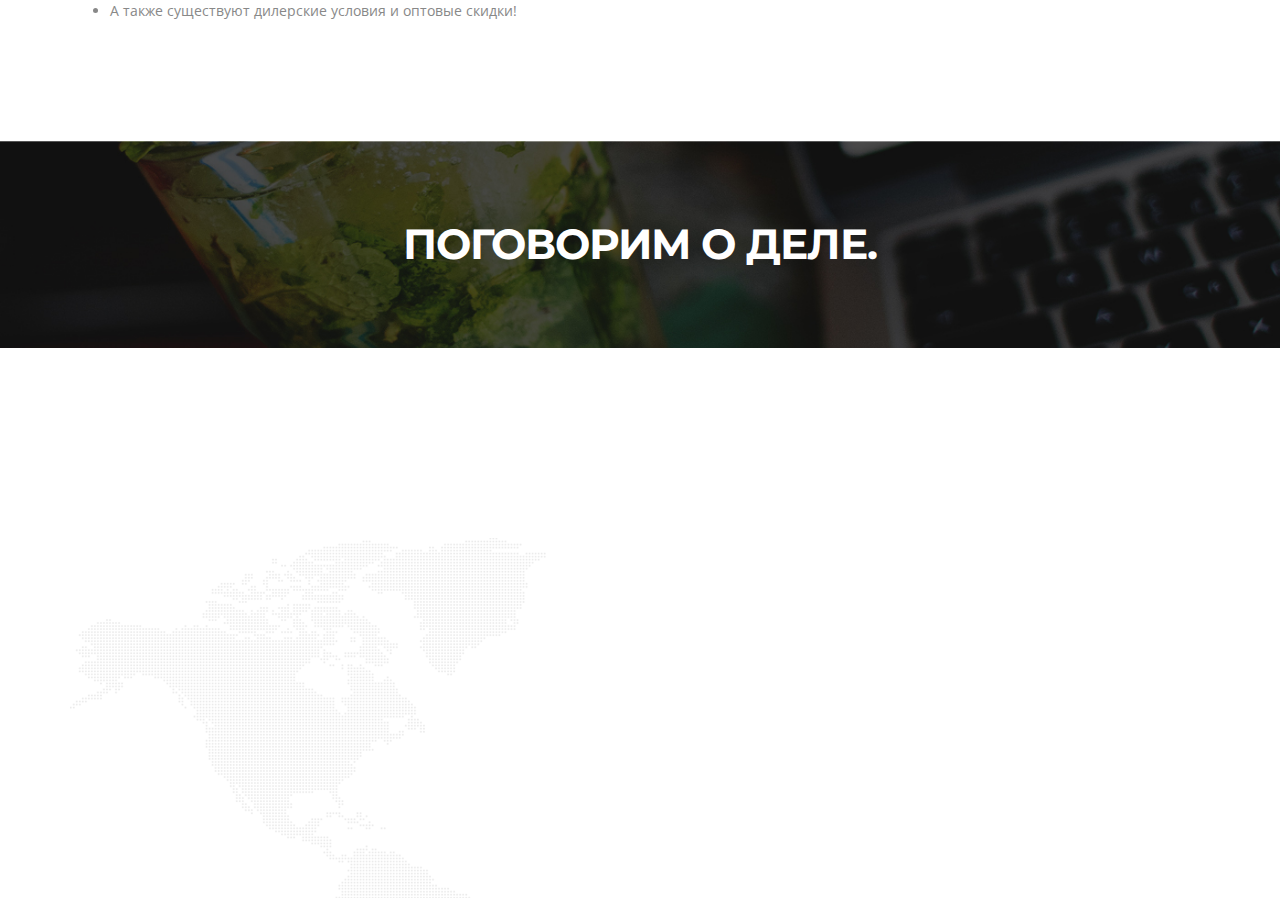
==== commit 4e984337: "Added wiring diagram menu & added mobile-version slide up main menu & added v1 clickable pics" ====
--- a/home.html
+++ b/home.html
@@ -43,7 +43,8 @@
         <ul class="main-nav">
           <li><a href="#product">Продукт</a></li>
           <li><a href="#description">Описание</a></li>
-          <li><a href="#specifications">Тех. характеристики</a></li> 
+          <li><a href="#specifications">Тех. характеристики</a></li>
+          <li><a href="#wiring_diagram">Схема подключения</a></li> 
           <li><a href="#client">Клиенты</a></li>
           <li><a href="#price">Цены</a></li>
           <li><a href="#contact">Контакты</a></li> 
@@ -68,41 +69,35 @@
     
   <div class="portfolioContainer wow fadeInUp delay-04s">
     <div class=" Portfolio-box usage">
-      <a href="#"><img src="img/in_the_car.jpg" alt=""></a>
+      <a href="img/in_the_car.jpg"><img src="img/in_the_car.jpg" alt=""></a>
       <p>Применение датчика в автомобиле</p>  
+    </div>   
+
+    <div class="Portfolio-box appearance">
+      <a href="img/body_with_display2.jpg"><img src="img/body_with_display2.jpg" alt=""></a>
+      <p>Корпус вместе с дисплеем</p>  
+    </div>
+
+    <div class="Portfolio-box appearance">
+      <a href="img/sensor2.jpg"><img src="img/sensor2.jpg" alt=""></a>
+      <p>Корпус датчика с резбой</p>  
     </div>
 
       
     <div class="Portfolio-box appearance">
-      <a href="#"><img src="img/connector.jpg" alt=""></a>
-      <p>Коннектор</p>  
-    </div>
-
-    <div class="Portfolio-box appearance">
-      <a href="#"><img src="img/body_with_display2.jpg" alt=""></a>
-      <p>Корпус вместе с дисплеем</p>  
-    </div>
-
-    <div class="Portfolio-box appearance">
-      <a href="#"><img src="img/sensor2.jpg" alt=""></a>
-      <p>Корпус датчика с резбой</p>  
+      <a href="img/sensor.jpg"><img src="img/sensor.jpg" alt=""></a>
+      <p>Датчик</p>  
     </div>
 
       
     <div class="Portfolio-box appearance">
-      <a href="#"><img src="img/sensor.jpg" alt=""></a>
-      <p>Датчик</p>  
-    </div>
-
-      
-    <div class="Portfolio-box appearance">
-      <a href="#"><img src="img/connector.jpg" alt=""></a>
+      <a href="img/connector.jpg"><img src="img/connector.jpg" alt=""></a>
       <p>Коннектор</p>  
     </div>
       
     
 <div class="Portfolio-box appearance">
-      <a href="#"><img src="img/size.jpg" alt=""></a>
+      <a href="img/size.jpg"><img src="img/size.jpg" alt=""></a>
       <p>Размер датчика</p>    
     </div>
     </div>
@@ -232,6 +227,22 @@
     </div>
   </div>
 </section><!--main-section-end-->
+
+<section class="main-section"><!--main-section alabaster-start-->
+  <div class="container">
+    <h2 id='wiring_diagram'>Схема подключения</h2>
+    <h6>Easy peasy lemon squezy</h6>
+    <div class="small_and_float">
+      <a href="img/wiring_diagram.png"><img src="img/wiring_diagram.png" alt=""></a>
+    </div>
+    <div>
+      <p>
+        Питание датчика осуществляется от источника постоянного тока. Диапазон напряжения питания от <b>+9В</b> до <b>+24В</b>.Встроенный микропроцессор в корпусе цифрового дисплея стабилизирует и подает напряжение <b>+5В</b> на вход датчика, после чего сигнал датчика с информацией о значении давления в измеряемой точке системы ГБО, поступает снова в микропроцессор, который преобразовывает его и выдает цифровое значение давления в МРа на  дисплей <b>(1МПа = 10Ваr)</b>.
+        <span class="danger">Важно!</span> Цвета проводов могут отличаться! Необходимо соблюдать схаматичность подключения (при ориентации датчика и дисплея как на изображении).
+      </p>
+    </div>
+  </div>
+</section><!--main-section alabaster-end-->
 
 <section class="main-section client-part" id="client"><!--main-section client-part-start-->
   <div class="container">
@@ -281,7 +292,8 @@
         </div>
         <div class="contact-info-box phone clearfix">
           <h3><i class="fa-phone"></i><b>Телефон:</b></h3>
-          <span>+380-98-008-09-09</span>
+          <span>+38(098)008-09-09</span>
+          <span>+38(093)771-77-27</span>
         </div>
         <div class="contact-info-box email clearfix">
           <h3><i class="fa-pencil"></i>E-mail:</h3>
@@ -306,13 +318,14 @@
 
 <script type="text/javascript">
     $(document).ready(function(e) {
+        $('.main-nav li').on('click', function(){
+        $('.main-nav').slideUp("slow");
+        $('.main-nav').removeClass("active");
+    });
         $('#test').scrollToFixed();
         $('.res-nav_click').click(function(){
             $('.main-nav').slideToggle();
-            return false    
-            
         });
-        
     });
 </script>
 
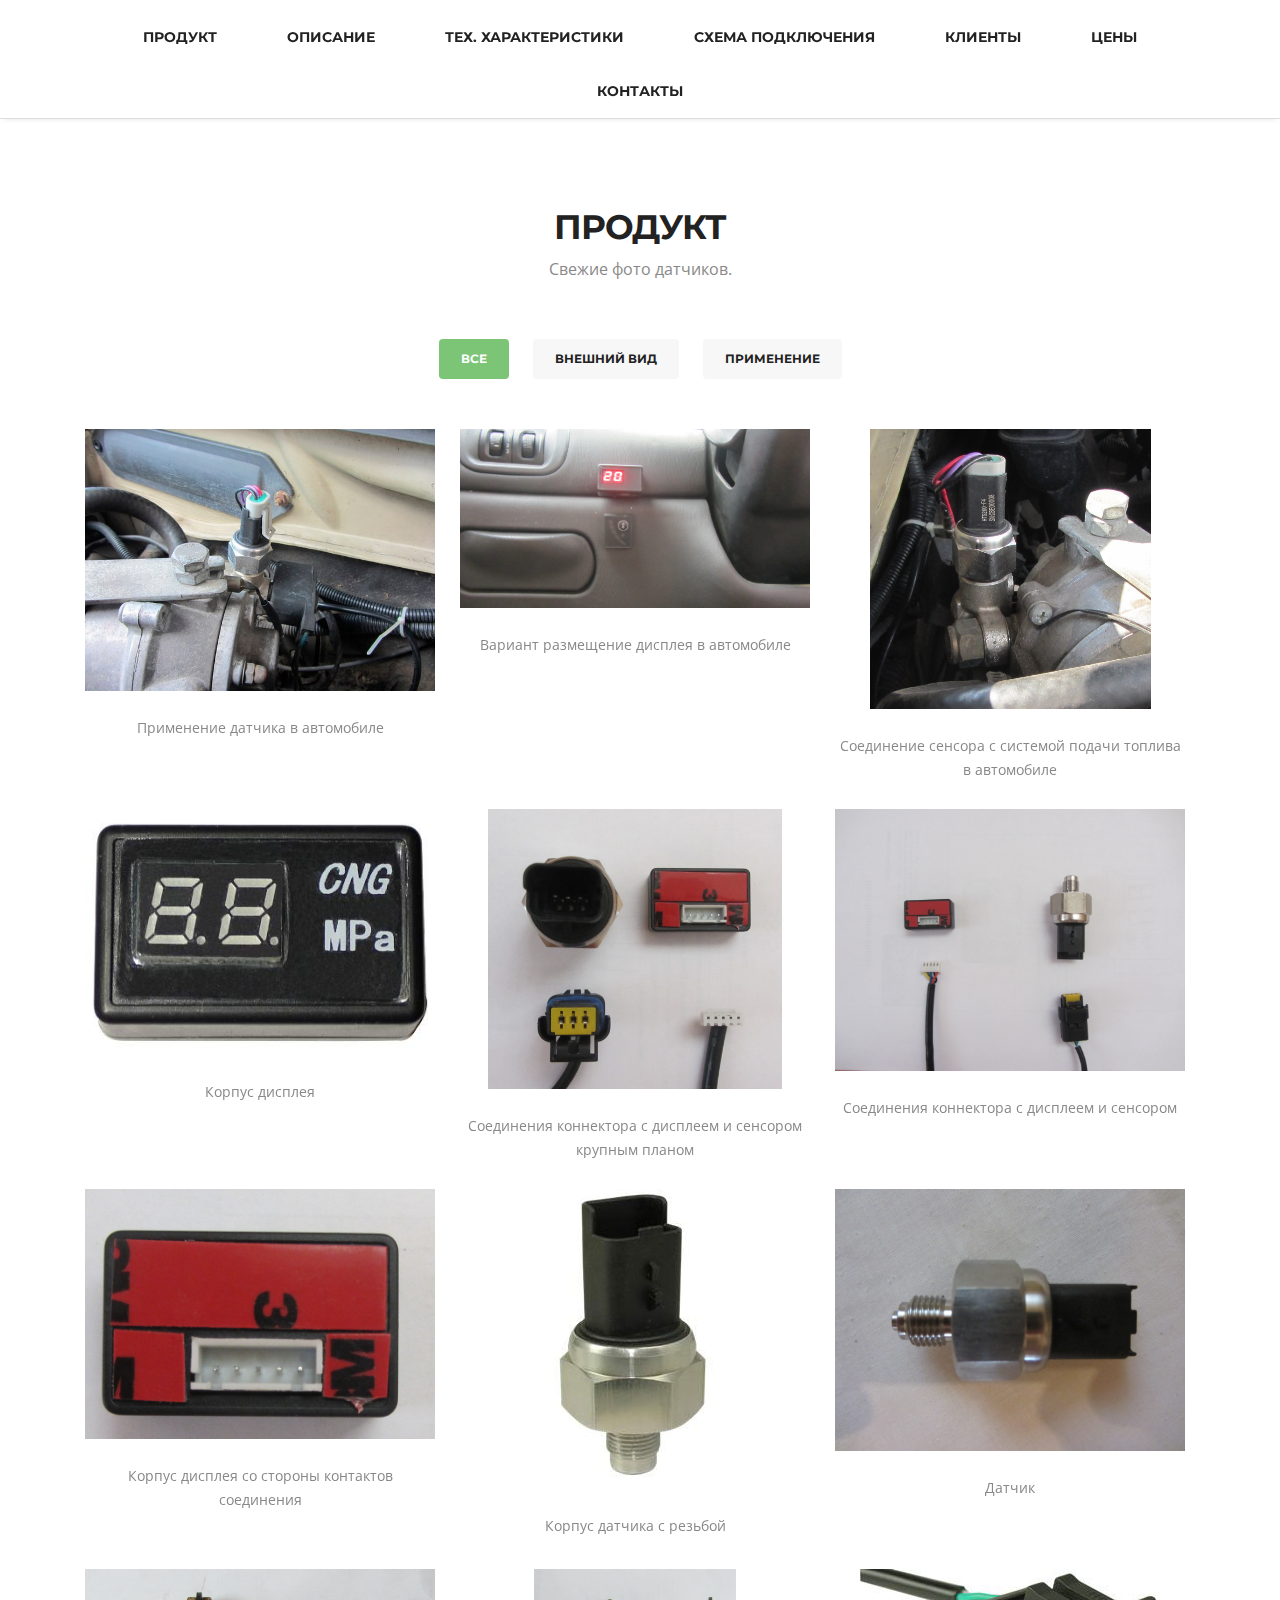
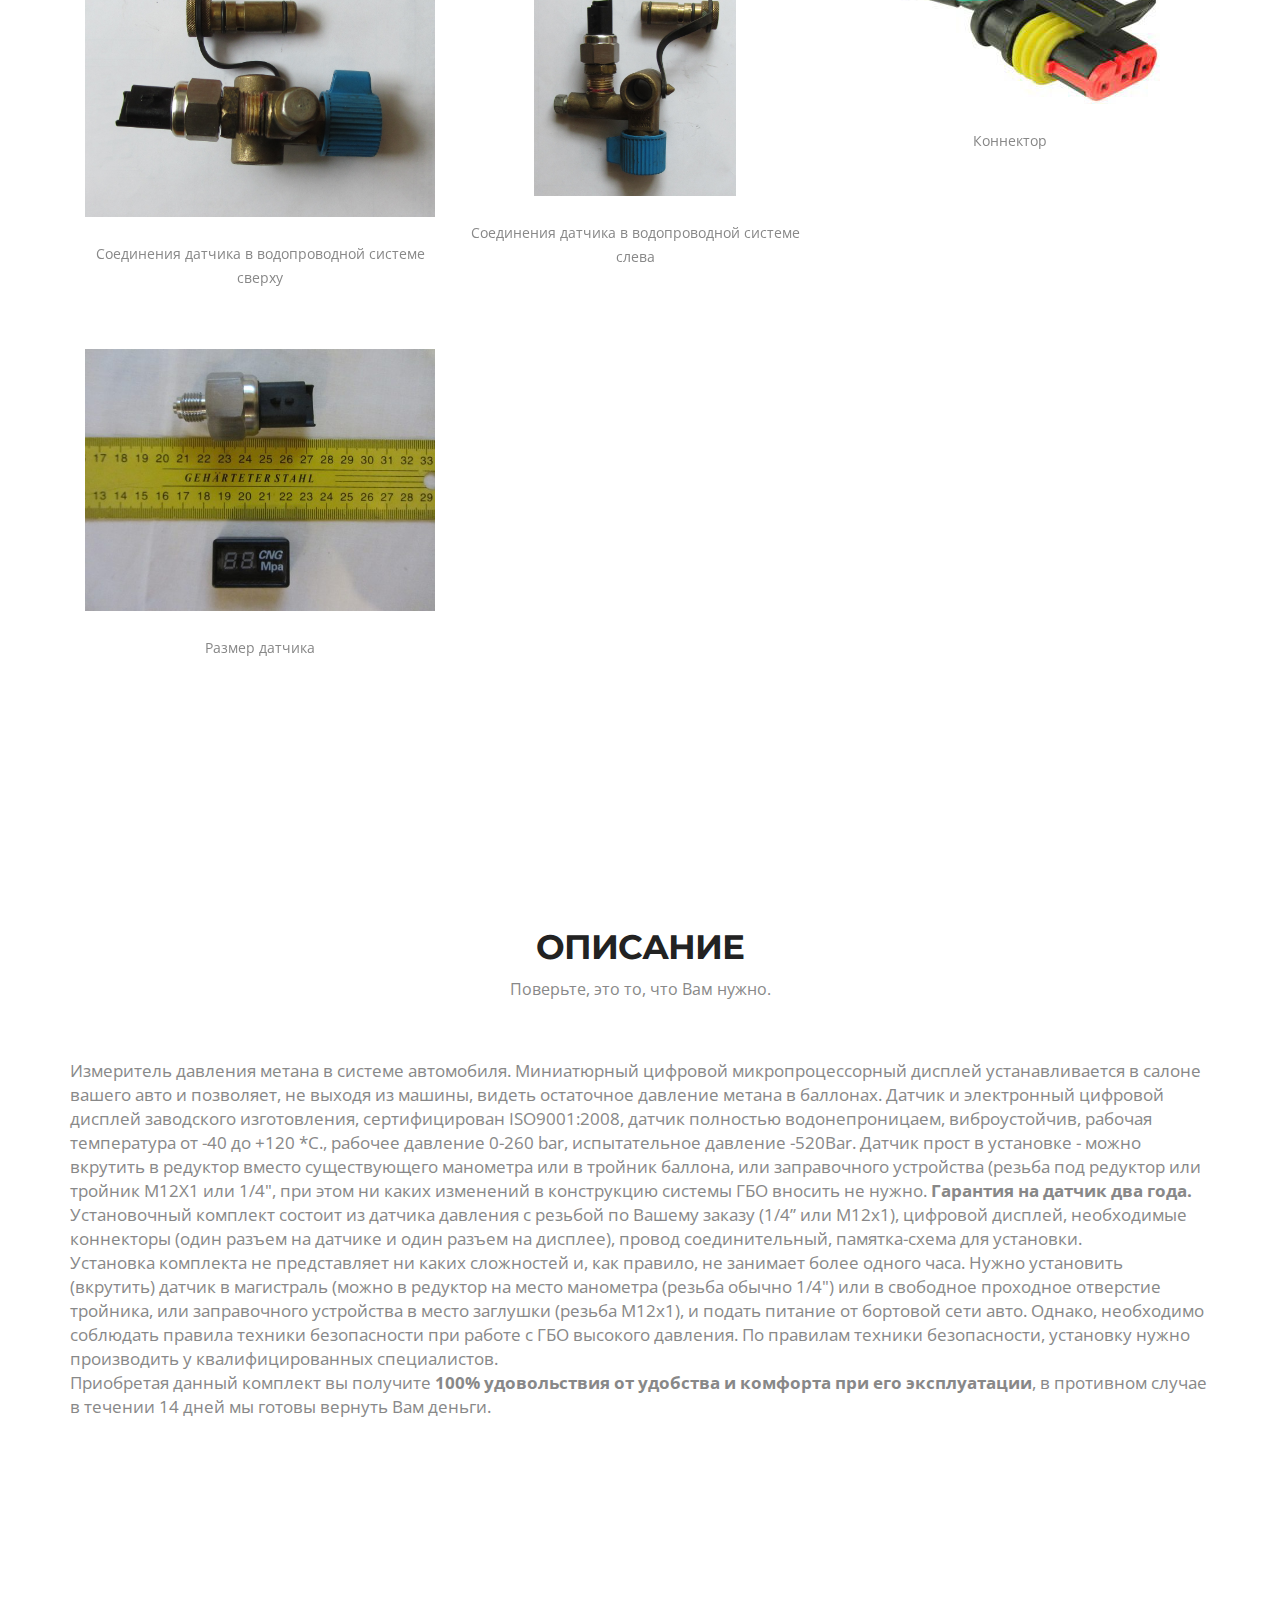
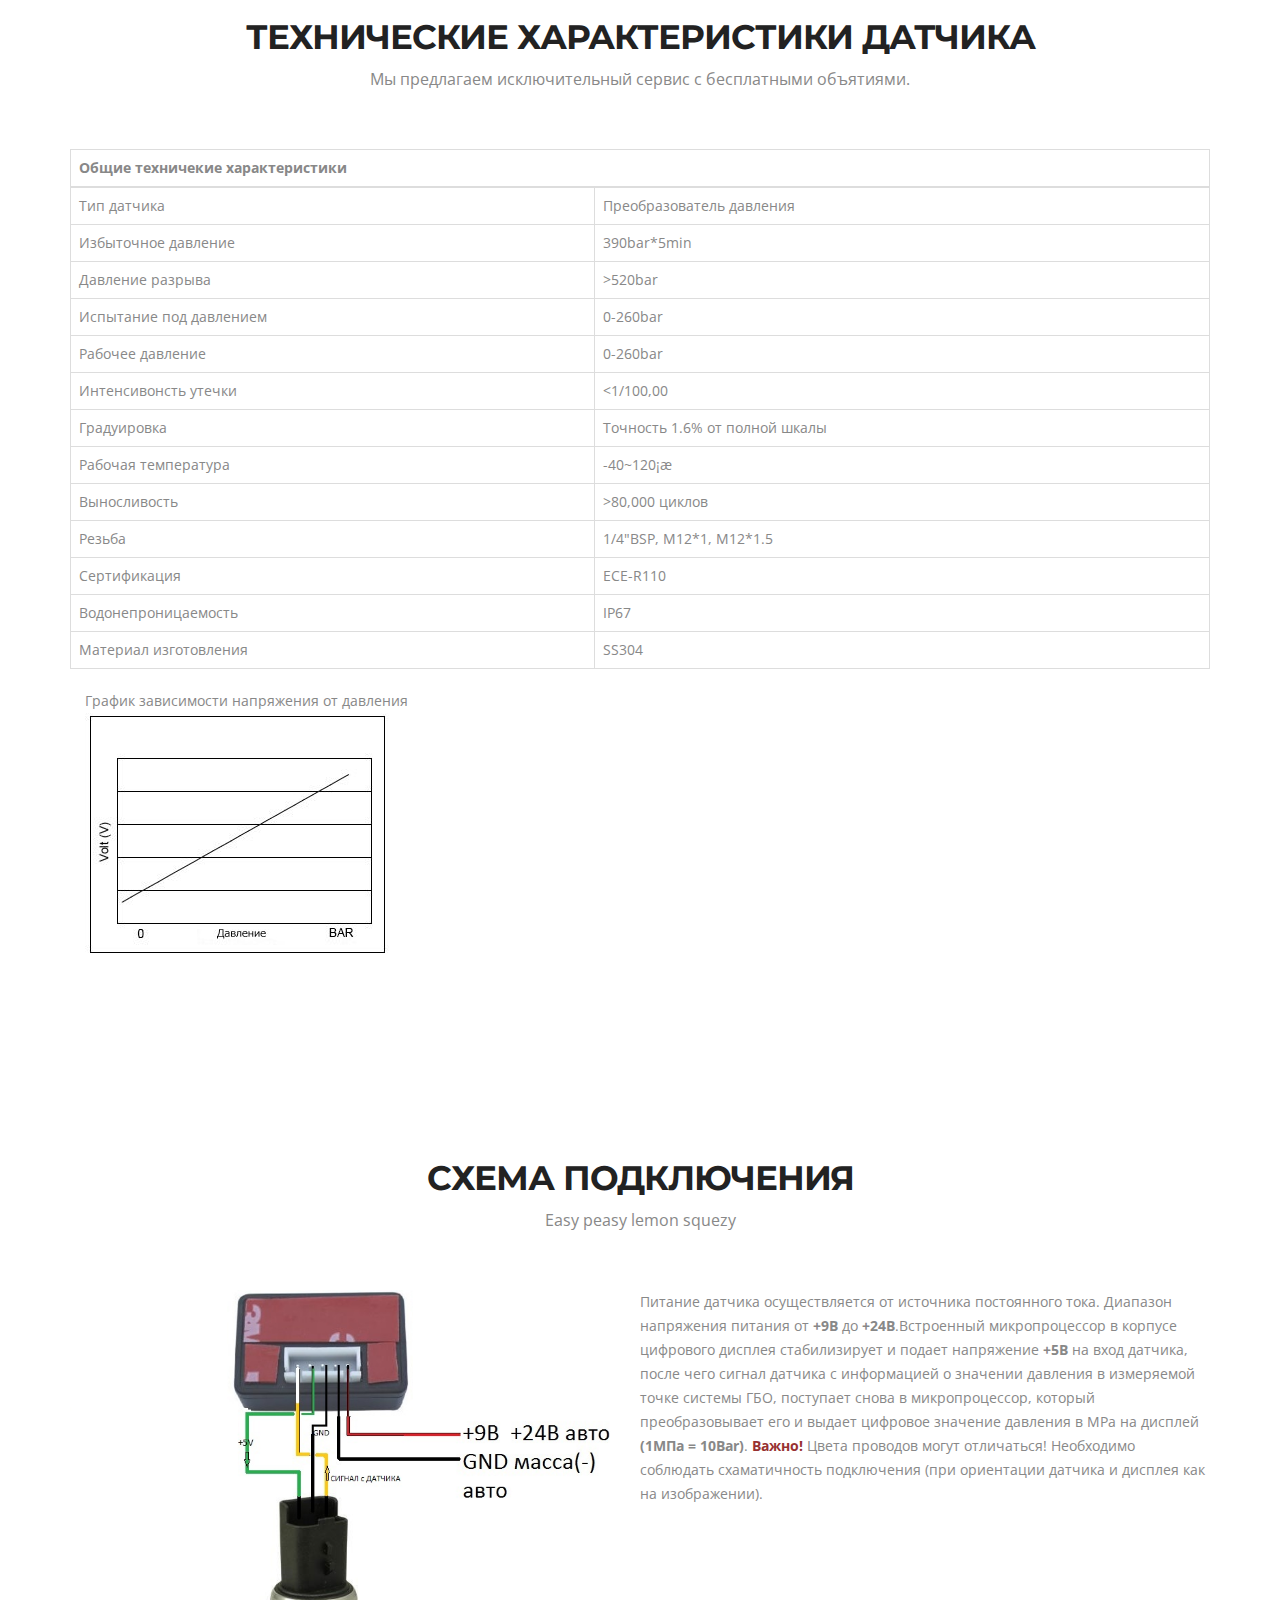
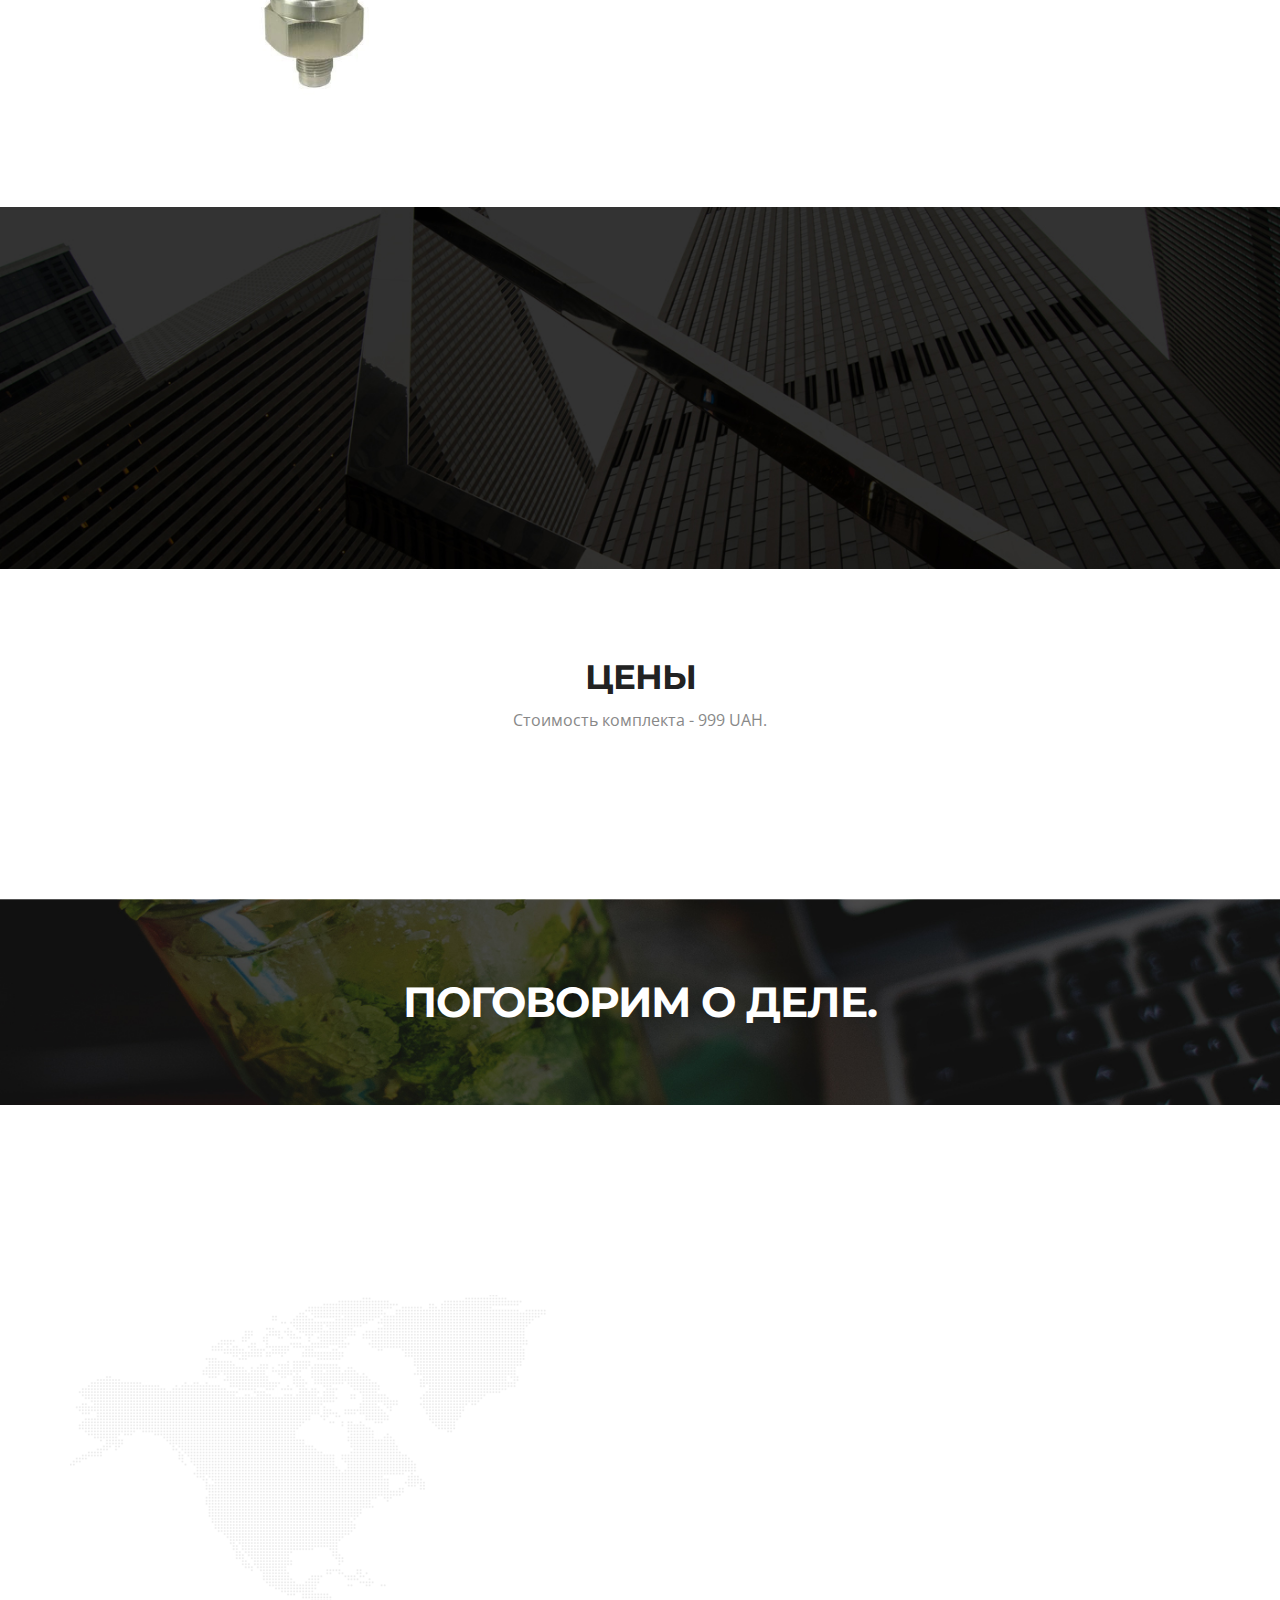
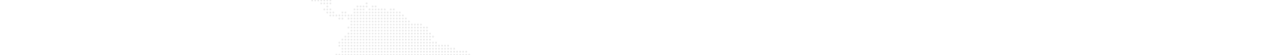
==== commit a9c57319: "Remove price fields, suffix table, work hours & Added fresh photos, email, address, description" ====
--- a/home.html
+++ b/home.html
@@ -66,30 +66,67 @@
       </ul>
      </div>
   </div>
+
+    <!-- Usage -->
     
   <div class="portfolioContainer wow fadeInUp delay-04s">
-    <div class=" Portfolio-box usage">
+    <div class="Portfolio-box usage">
       <a href="img/in_the_car.jpg"><img src="img/in_the_car.jpg" alt=""></a>
       <p>Применение датчика в автомобиле</p>  
-    </div>   
+    </div>
+
+    <div class="Portfolio-box usage">
+      <a href="img/display_car.jpeg"><img src="img/display_car.jpeg" alt=""></a>
+      <p>Вариант размещение дисплея в автомобиле</p>  
+    </div>
+
+    <div class="Portfolio-box usage">
+      <a href="img/sensor_in_car.jpg"><img src="img/sensor_in_car.jpg" height="80%" alt=""></a>
+      <p>Соединение сенсора с системой подачи топлива в автомобиле</p>  
+    </div>
+
+    <!-- Apperance -->
 
     <div class="Portfolio-box appearance">
       <a href="img/body_with_display2.jpg"><img src="img/body_with_display2.jpg" alt=""></a>
-      <p>Корпус вместе с дисплеем</p>  
+      <p>Корпус дисплея</p>  
+    </div>
+
+    <div class="Portfolio-box appearance">
+      <a href="img/connector_display_sensor(2).jpg"><img src="img/connector_display_sensor(2).jpg" height="80%" alt=""></a>
+      <p>Соединения коннектора с дисплеем и сенсором крупным планом</p>  
+    </div>
+   
+    <div class="Portfolio-box appearance">
+      <a href="img/connector_display_sensor.jpg"><img src="img/connector_display_sensor.jpg" alt=""></a>
+      <p>Соединения коннектора с дисплеем и сенсором</p>
+    </div>
+
+    <div class="Portfolio-box appearance">
+      <a href="img/display_body_contacts.jpg"><img src="img/display_body_contacts.jpg" alt=""></a>
+      <p>Корпус дисплея со стороны контактов соединения</p>
     </div>
 
     <div class="Portfolio-box appearance">
       <a href="img/sensor2.jpg"><img src="img/sensor2.jpg" alt=""></a>
-      <p>Корпус датчика с резбой</p>  
-    </div>
-
-      
+      <p>Корпус датчика с резьбой</p>  
+    </div>
+
     <div class="Portfolio-box appearance">
       <a href="img/sensor.jpg"><img src="img/sensor.jpg" alt=""></a>
       <p>Датчик</p>  
     </div>
 
-      
+    <div class="Portfolio-box appearance">
+      <a href="img/sensor_big.jpg"><img src="img/sensor_big.jpg" alt=""></a>
+      <p>Соединения датчика в водопроводной системе сверху</p>  
+    </div>
+
+    <div class="Portfolio-box appearance">
+      <a href="img/sensor_with_water_sys.jpg"><img src="img/sensor_with_water_sys.jpg" height="65%" alt=""></a>
+      <p>Соединения датчика в водопроводной системе слева</p>  
+    </div>
+
     <div class="Portfolio-box appearance">
       <a href="img/connector.jpg"><img src="img/connector.jpg" alt=""></a>
       <p>Коннектор</p>  
@@ -107,11 +144,11 @@
   <div class="container">
     <h2 id='description'>Описание</h2>
     <h6>Поверьте, это то, что Вам нужно.</h6>
-    <p><big> Измеритель остаточного давления метана в системе автомобиля. Миниатюрный цифровой дисплей устанавливается в салоне и позволяет, не выходя из машины, видеть остаточное давление метана в баллонах. Датчик и цифровой дисплей заводского изготовления, сертифицирован ISO9001:2008. Датчик полностью водонепроницаем, виброустойчив, рабочая температура от -40 до +120 *С., рабочее давление 0-260bar, испытательное давление -520Bar. Датчик прост в установке — можно вкрутить в редуктор вместо существующего манометра, или в тройник баллона (резьба под редуктор или тройник М12Х1 или 1/4"), при этом никаких изменений в систему ГБО вносить не нужно. Гарантия на датчик два года.
-    </p>
-    <p>Установочный комплект состоит из датчика давления с резьбой по вашему заказу, цифровой дисплей, необходимые коннекторы (один разъем на датчике и один разъем на дисплее), провод соединительный, памятка-схема для установки. Установка комплекта не представляет сложностей и, как правило, не занимает более одного часа. Нужно установить (вкрутить) датчик в магистраль (можно и в редуктор — на место манометра (резьба обычно 1/4") или в свободное проходное отверстие тройника или заправочного устройства в место заглушки (резьба, как правило, М12х1) и подать питание от бортовой сети авто, однако необходимо соблюдать правила техники безопасности при работе с ГБО высокого давления. По правилам техники безопасности установку нужно производить у квалифицированных специалистов. Помните, что при самостоятельной установке всю ответственность за возможные последствия вы несете сами.
+    <big><p>Измеритель давления метана в системе автомобиля. Миниатюрный цифровой микропроцессорный дисплей устанавливается в салоне вашего авто и позволяет, не выходя из машины, видеть остаточное давление метана в баллонах. Датчик и электронный цифровой дисплей заводского изготовления, сертифицирован ISO9001:2008, датчик полностью водонепроницаем, виброустойчив, рабочая температура от -40 до +120 *С., рабочее давление 0-260 bar, испытательное давление -520Bar. Датчик прост в установке - можно вкрутить в редуктор вместо существующего манометра или в тройник баллона, или заправочного устройства (резьба под редуктор или тройник М12Х1 или 1/4", при этом ни каких изменений в конструкцию системы ГБО вносить не нужно. <b>Гарантия на датчик два года.</b> </p>
+      <p>Установочный комплект состоит из датчика давления с резьбой по Вашему заказу (1/4” или М12х1), цифровой дисплей, необходимые коннекторы (один разъем на датчике и один разъем на дисплее), провод соединительный, памятка-схема для установки.</p>
+Установка комплекта не представляет ни каких сложностей и, как правило, не занимает более одного часа. Нужно установить (вкрутить) датчик в  магистраль (можно в редуктор на место манометра (резьба обычно 1/4") или в свободное проходное отверстие тройника, или заправочного устройства в место заглушки (резьба   М12х1), и  подать питание от бортовой сети авто. Однако, необходимо соблюдать правила техники безопасности при работе с ГБО высокого давления. По правилам техники безопасности, установку  нужно производить у квалифицированных специалистов.</p>
+<p>Приобретая данный комплект вы  получите <b>100% удовольствия от удобства  и комфорта при его эксплуатации</b>, в противном случае в течении 14 дней мы готовы вернуть Вам деньги.</p>
     </big>
-    </p>
   </div>
 </section><!--main-section alabaster-end-->
 
@@ -177,48 +214,7 @@
             <td>SS304</td>
           </tr>
         </tbody>
-      </table>
-      <hr>
-      <table class="table table-bordered">
-        <thead>
-            <th>Суффикс</th>
-            <th>Входное напряжение</th>
-            <th>Напряжение на выходе</th>
-        </thead>
-        <tbody>          
-          <tr>
-            <td>-F4</td>
-            <td>+5V</td>
-            <td>0bar/0.5V~260bar/4.5V</td>
-          </tr>
-          <tr>
-            <td>Нет</td>
-            <td>+5V</td>
-            <td>40bar/4.0V~150bar/1.0V</td>
-          </tr>
-          <tr>
-            <td>-12</td>
-            <td>+12V</td>
-            <td>40bar/4.0V~150bar/1.0V</td>
-          </tr>
-          <tr>
-            <td>-F</td>
-            <td>+5V</td>
-            <td>40bar/1.0V~150bar/4.0V</td>
-          </tr>
-          <tr>
-            <td>-F2</td>
-            <td>+12V</td>
-            <td>40bar/1.0V~150bar/4.0V</td>
-          </tr>
-          <tr>
-            <td>-2.4</td>
-            <td>+5V</td>
-            <td>0bar/0.5~200bar/2.44V</td>
-          </tr>
-        </tbody>
-      </table>
-      <p></p>
+      </table> 
     <div class="container">
       <div>
          <p>График зависимости напряжения от давления</p> 
@@ -265,17 +261,9 @@
 <section class="main-section" id="price">
   <div class="container">
     <h2>Цены</h2>
-    <h6>Стоимость комплекта - 950 UAH.</h6>
-    <ul>    
-      <li>Датчик - 700 UAH</li>
-      <li>Дисплей - 200 UAH</li>
-      <li>Провод и разъемы - 50 UAH</li>
-      <li>А также существуют дилерские условия и оптовые скидки!</li>
-    </ul>
+    <h6>Стоимость комплекта - 999 UAH.</h6> 
   </div>       
 </section>
-
-
 
 <section class="business-talking" id="contact"><!--business-talking-start-->
 <div class="container">
@@ -288,7 +276,7 @@
       <div class="col-lg-6 col-sm-7 wow fadeInLeft">
         <div class="contact-info-box address clearfix">
           <h3><i class=" icon-map-marker"></i><b>Адрес:</b></h3>
-          <span>Добавить адрес?</span>
+          <span>Бердянск, абонентский ящик 60</span>
         </div>
         <div class="contact-info-box phone clearfix">
           <h3><i class="fa-phone"></i><b>Телефон:</b></h3>
@@ -297,12 +285,10 @@
         </div>
         <div class="contact-info-box email clearfix">
           <h3><i class="fa-pencil"></i>E-mail:</h3>
-          <span>Наш Email</span>
-        </div>
-        <div class="contact-info-box hours clearfix">
-          <h3><i class="fa-clock-o"></i><b>Рабочее время:</b></h3>
-          Часы работы   
-        </div>            
+          <span>A999s@protonmail.com</span>
+          <span>A999s@i.com</span>
+
+        </div>                    
       </div>
       <div class="col-lg-6 col-sm-5 wow fadeInUp delay-05s">
         <div class="form">
@@ -319,7 +305,7 @@
 <script type="text/javascript">
     $(document).ready(function(e) {
         $('.main-nav li').on('click', function(){
-        $('.main-nav').slideUp("slow");
+        $('.main-nav').hide();
         $('.main-nav').removeClass("active");
     });
         $('#test').scrollToFixed();
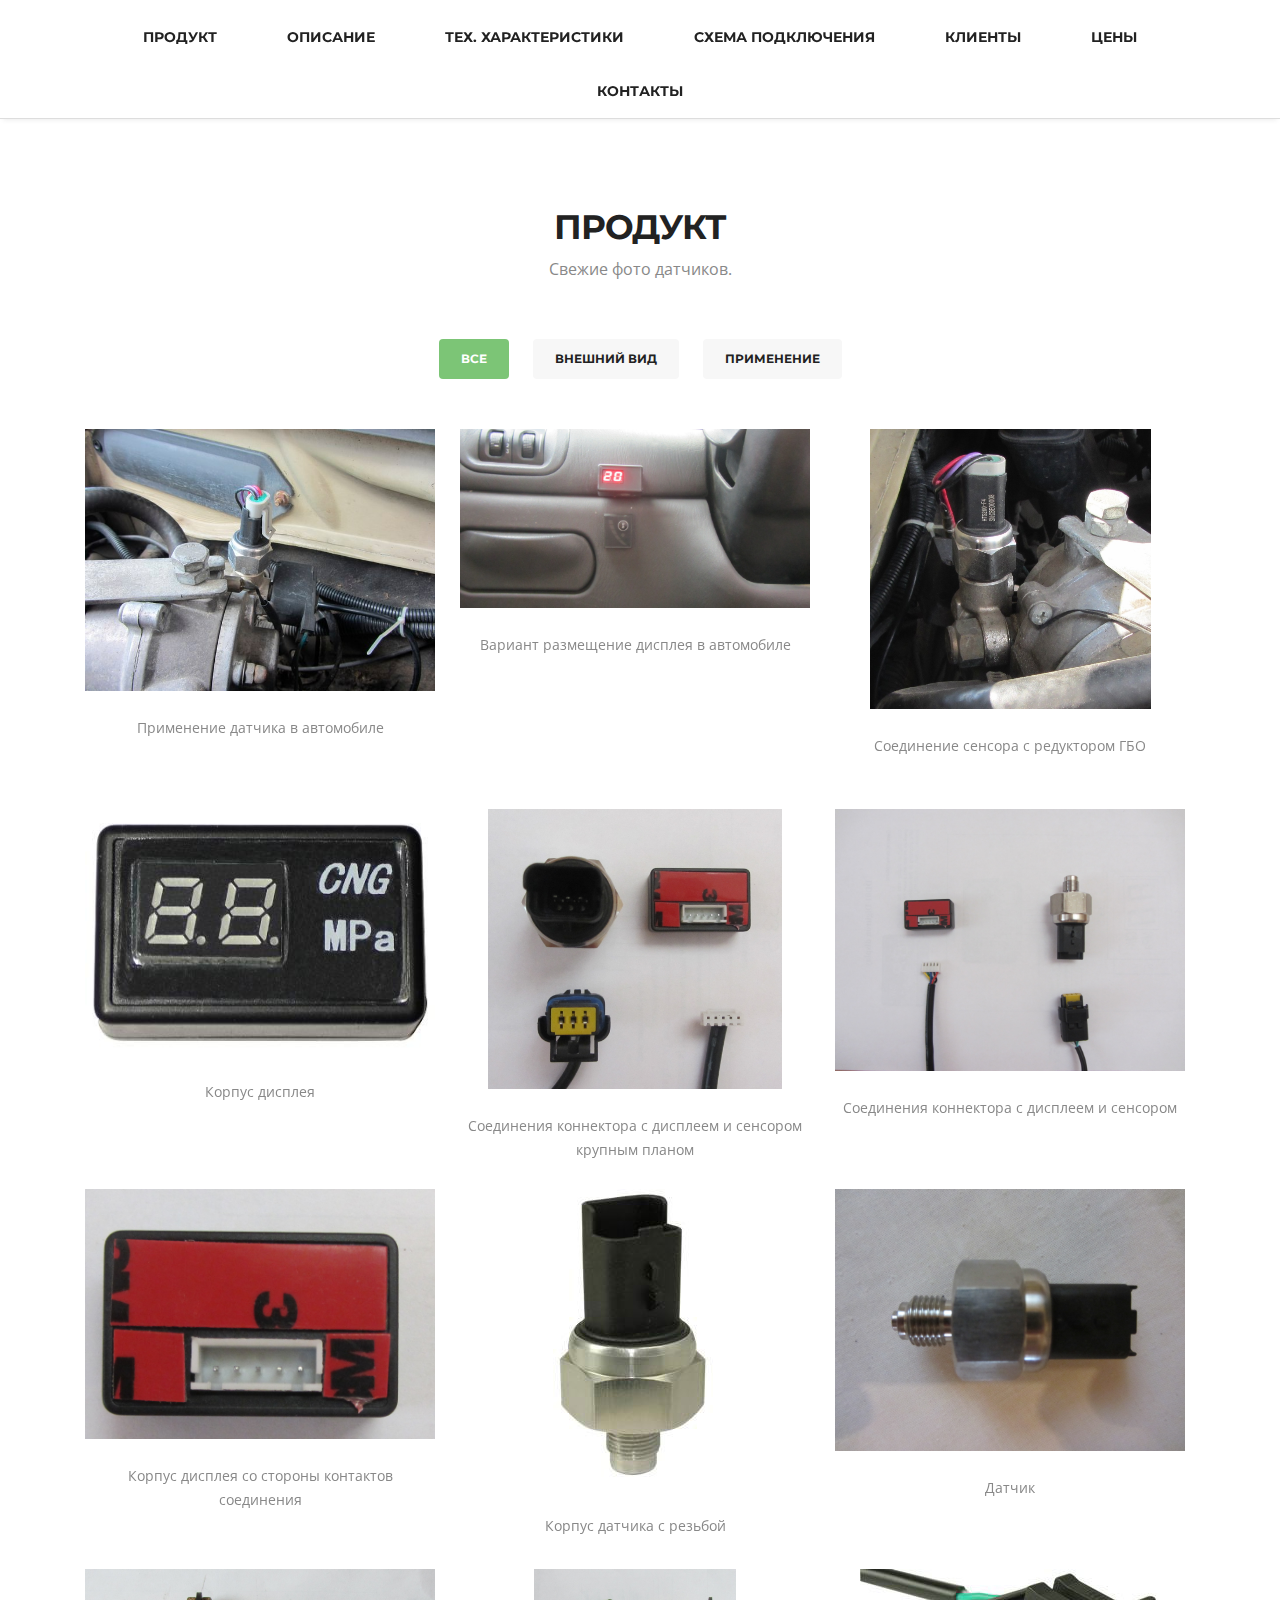
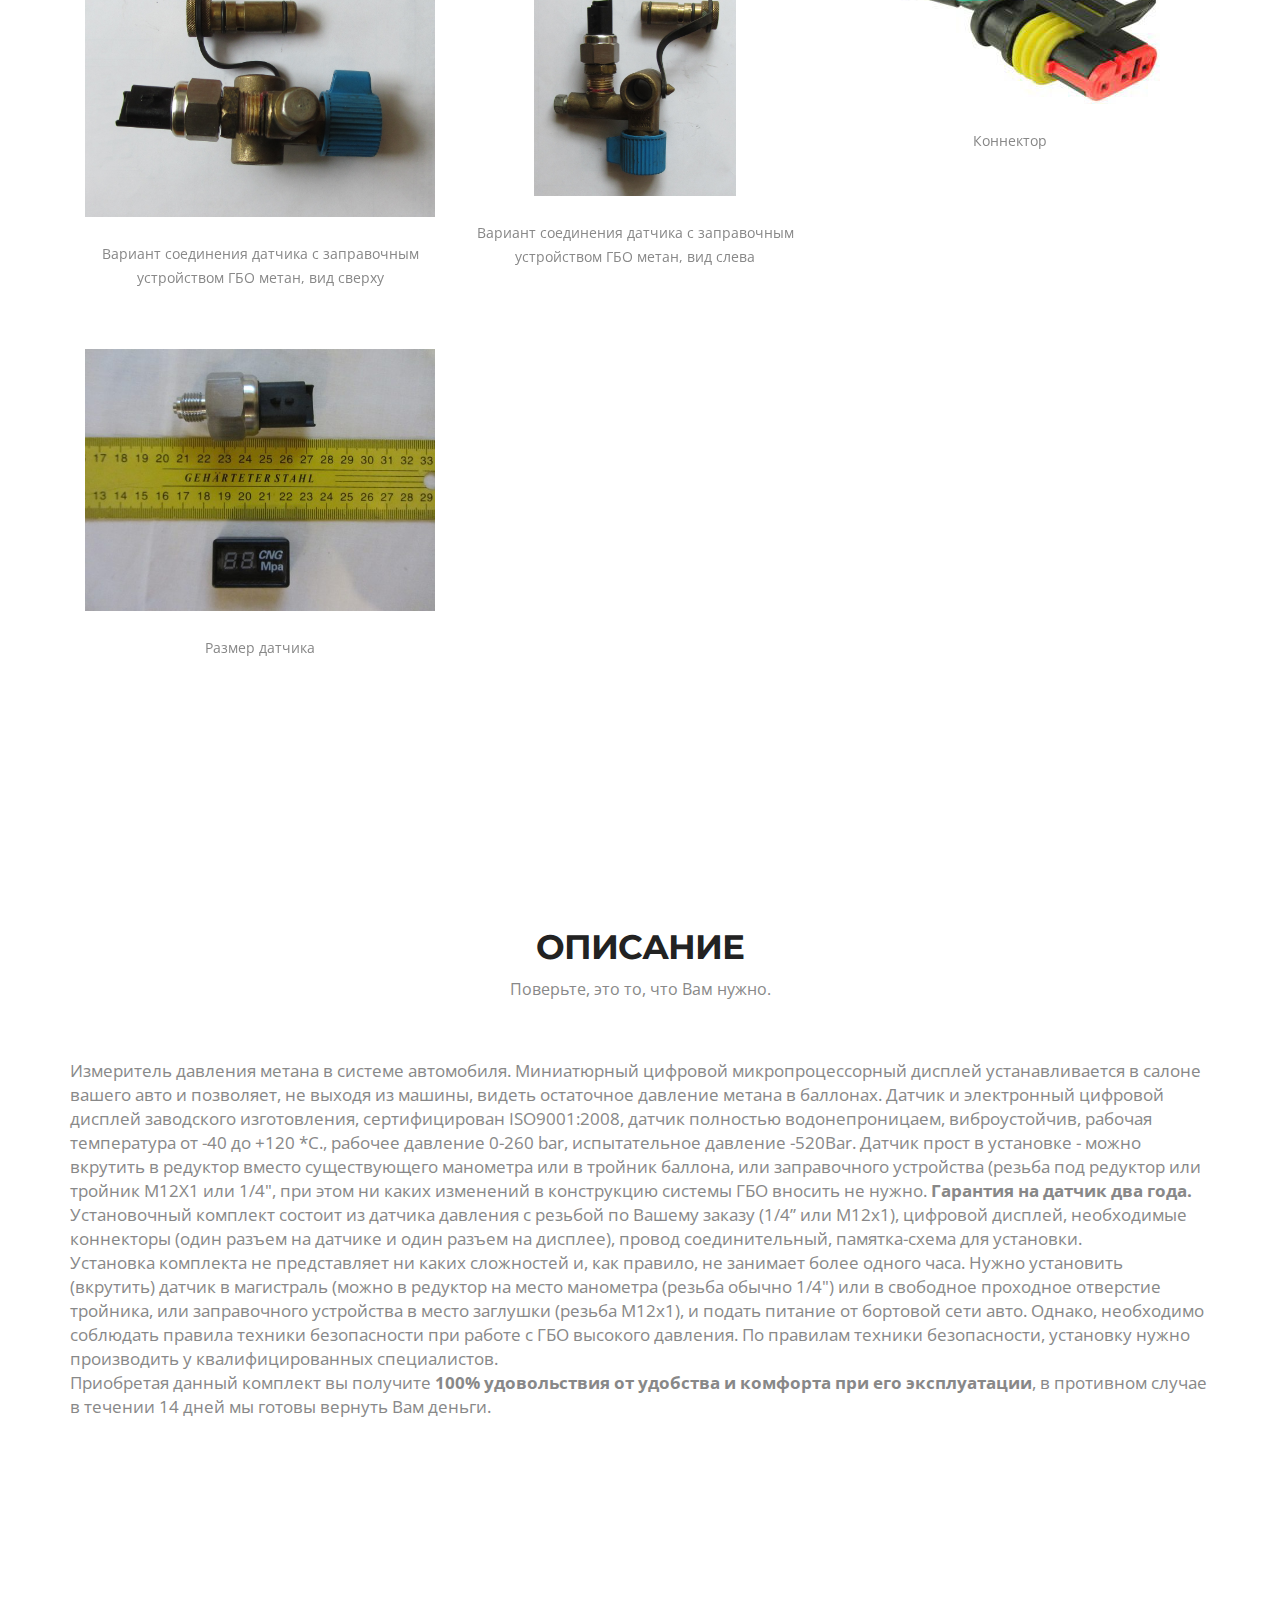
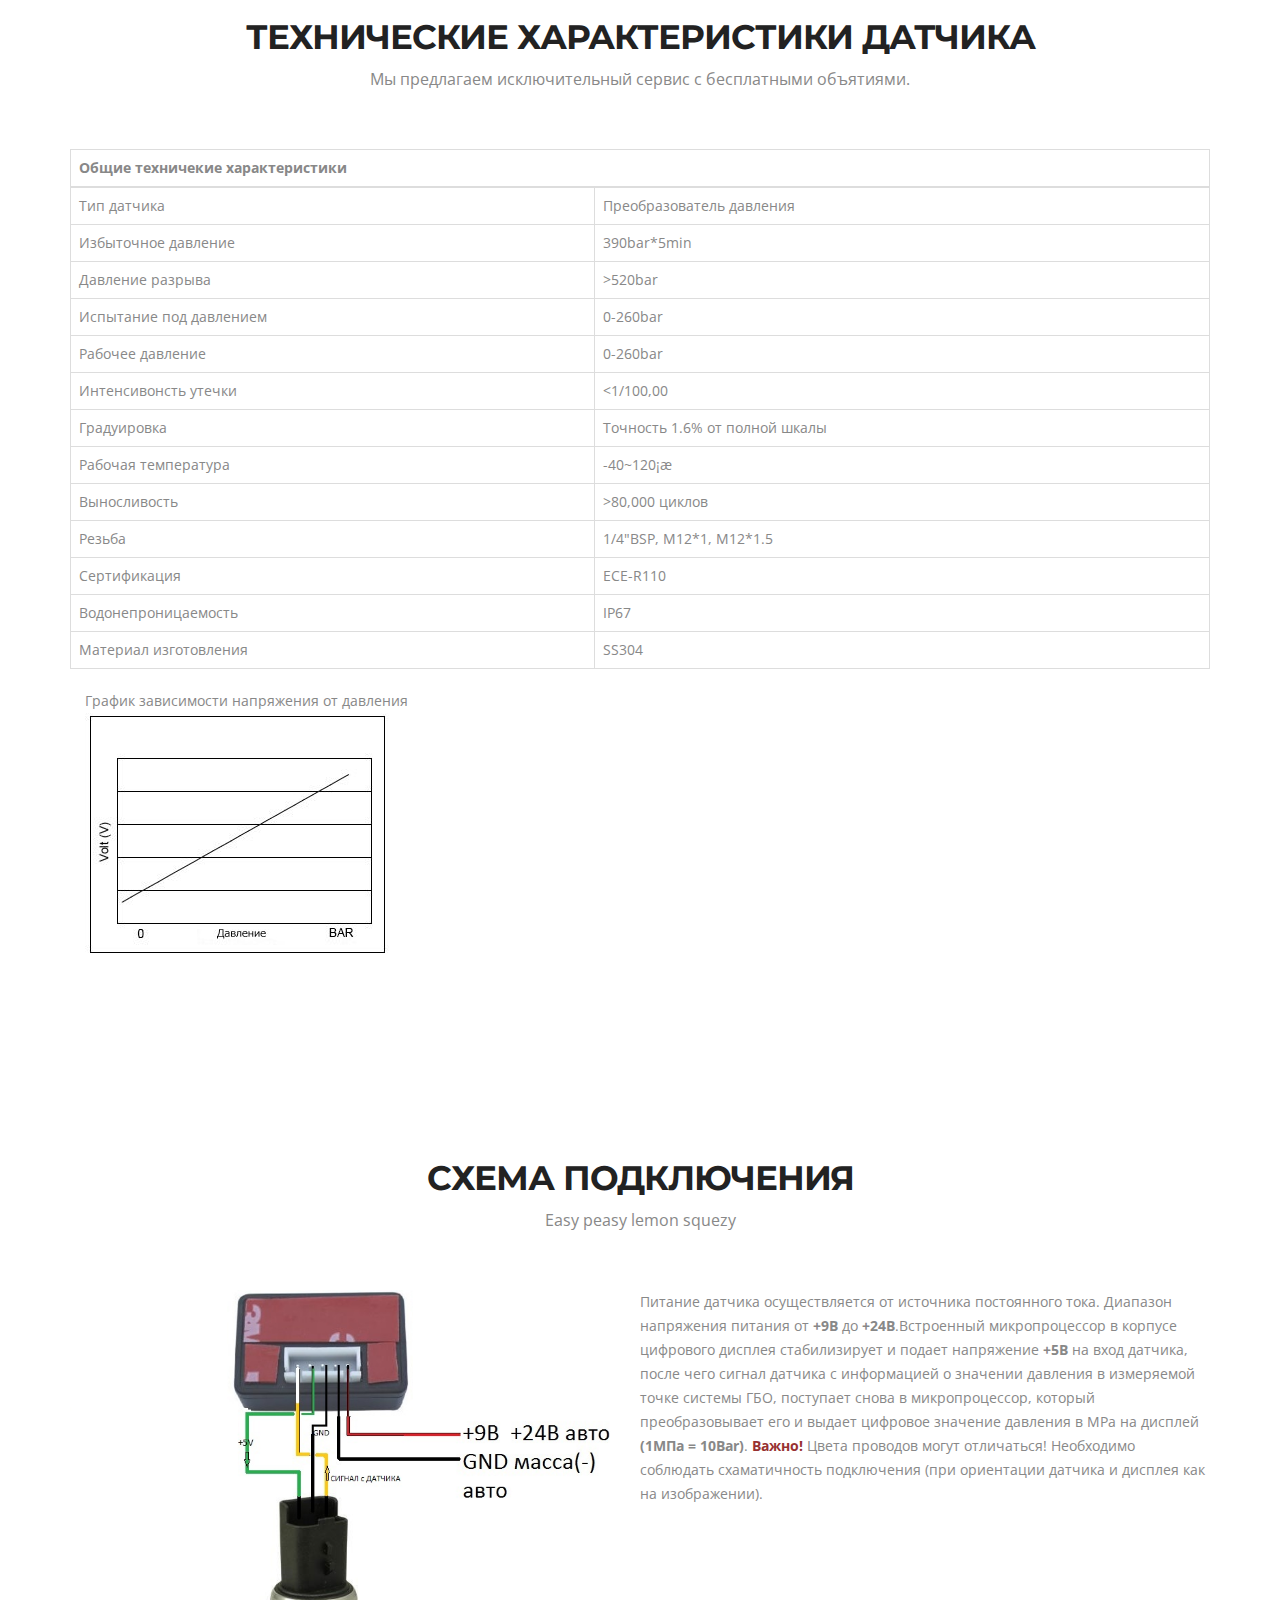
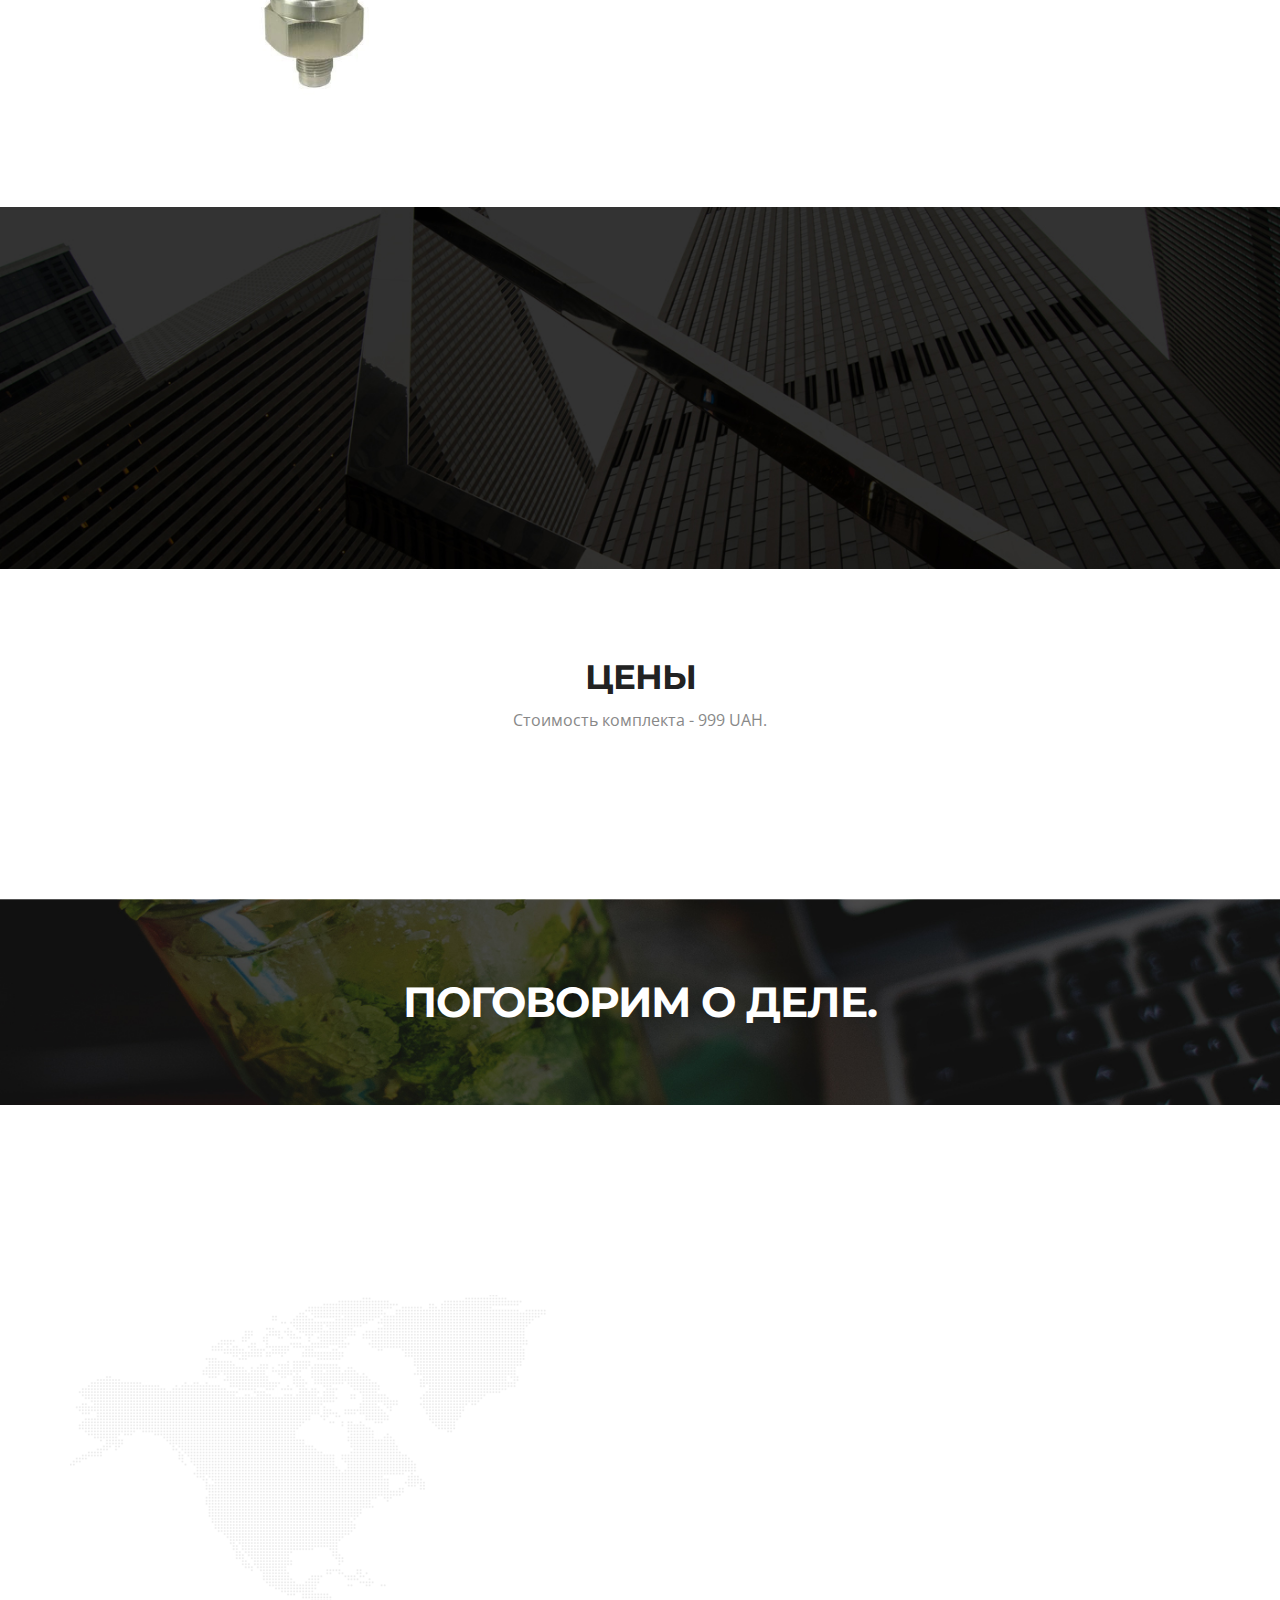
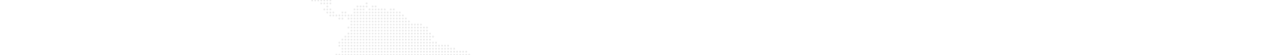
==== commit 07172951: "Fix sensor connetction description" ====
--- a/home.html
+++ b/home.html
@@ -82,7 +82,7 @@
 
     <div class="Portfolio-box usage">
       <a href="img/sensor_in_car.jpg"><img src="img/sensor_in_car.jpg" height="80%" alt=""></a>
-      <p>Соединение сенсора с системой подачи топлива в автомобиле</p>  
+      <p>Соединение сенсора с редуктором ГБО</p>  
     </div>
 
     <!-- Apperance -->
@@ -119,12 +119,12 @@
 
     <div class="Portfolio-box appearance">
       <a href="img/sensor_big.jpg"><img src="img/sensor_big.jpg" alt=""></a>
-      <p>Соединения датчика в водопроводной системе сверху</p>  
+      <p>Вариант соединения датчика с заправочным устройством ГБО метан, вид сверху</p>  
     </div>
 
     <div class="Portfolio-box appearance">
       <a href="img/sensor_with_water_sys.jpg"><img src="img/sensor_with_water_sys.jpg" height="65%" alt=""></a>
-      <p>Соединения датчика в водопроводной системе слева</p>  
+      <p>Вариант соединения датчика с заправочным устройством ГБО метан, вид слева</p>  
     </div>
 
     <div class="Portfolio-box appearance">
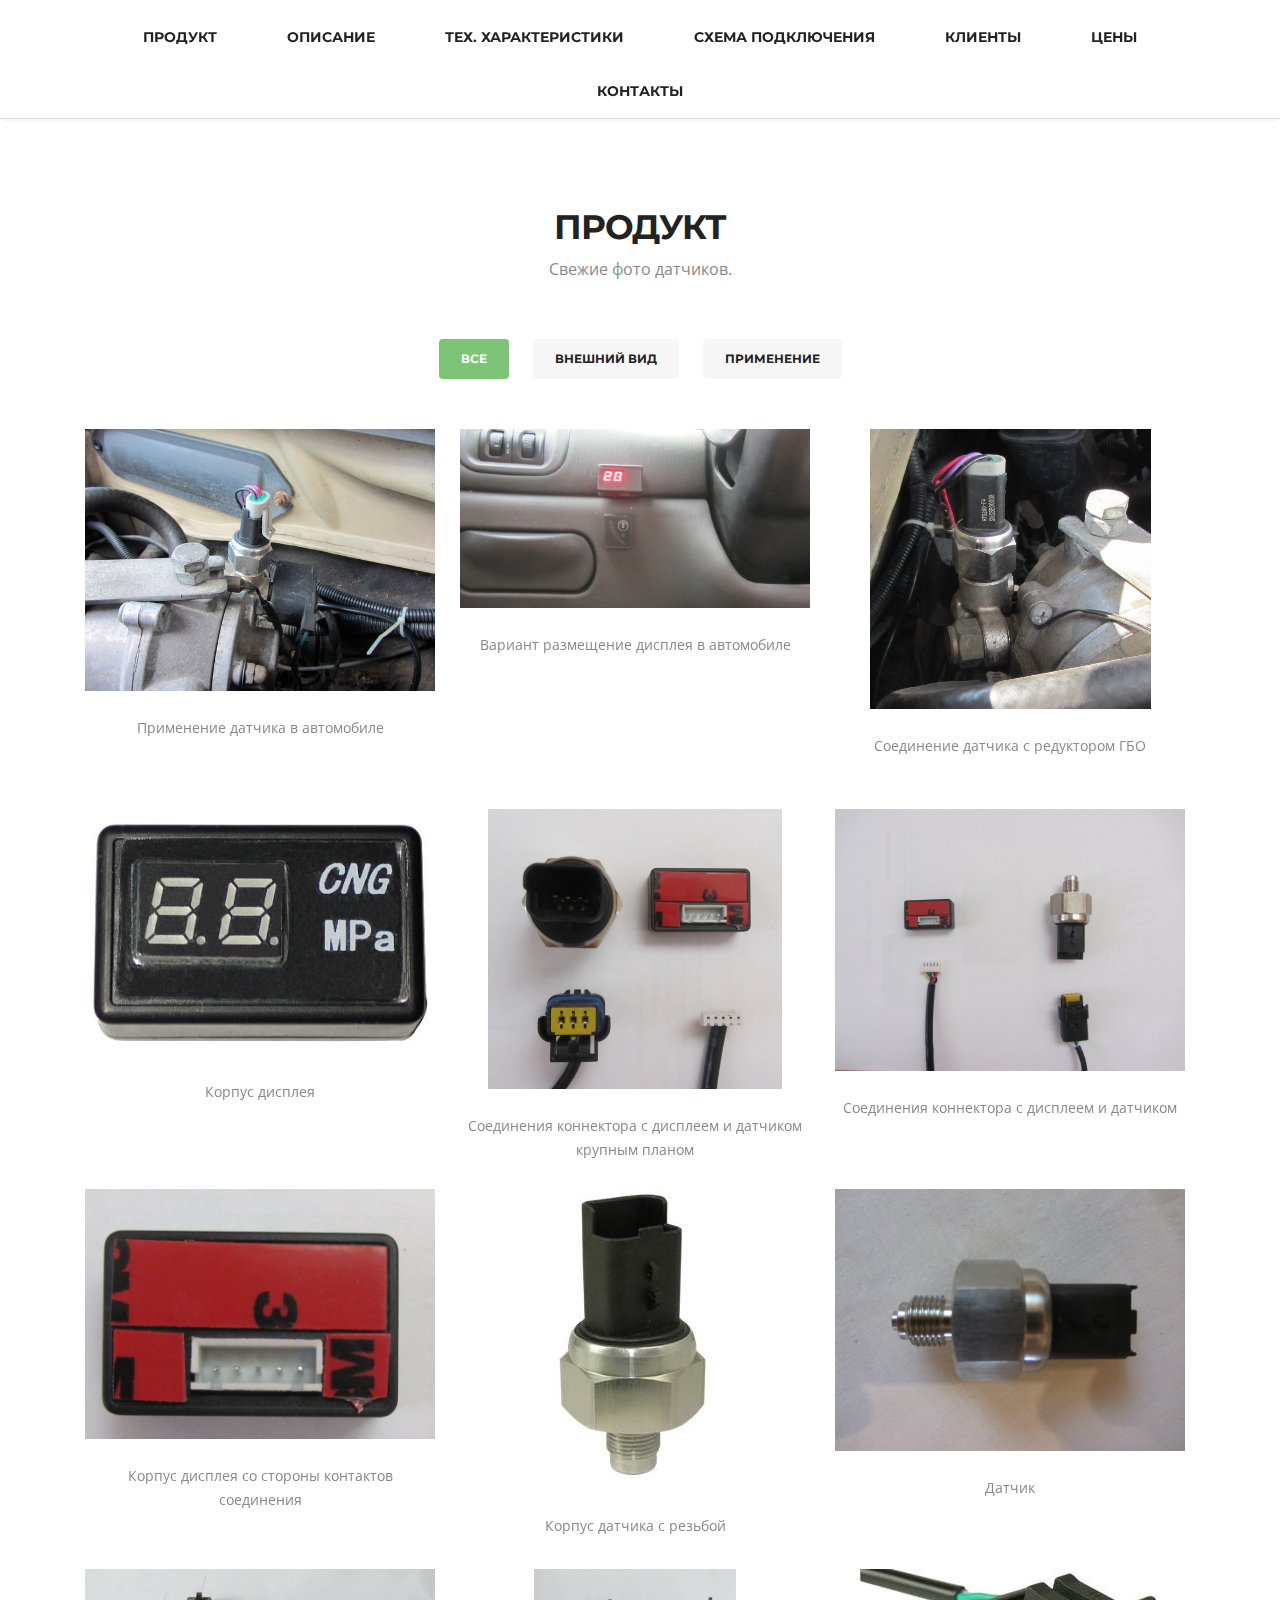
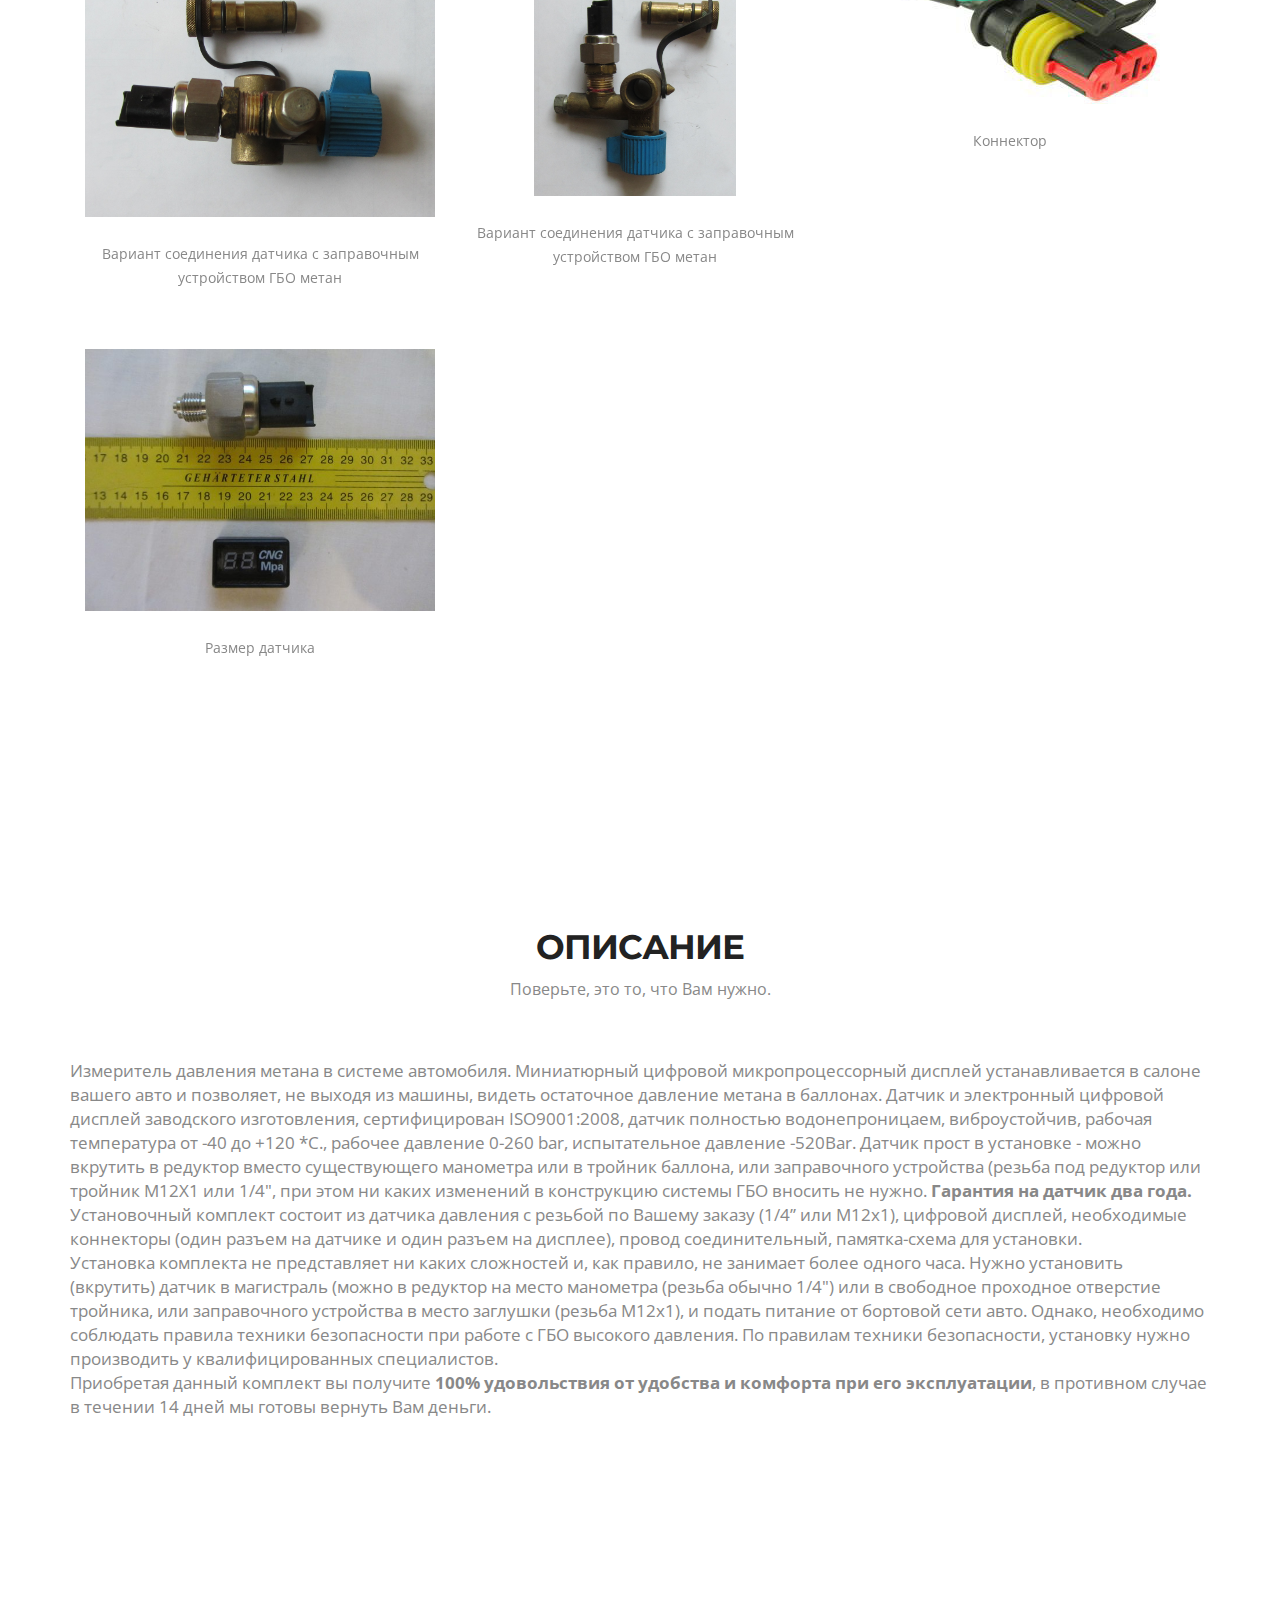
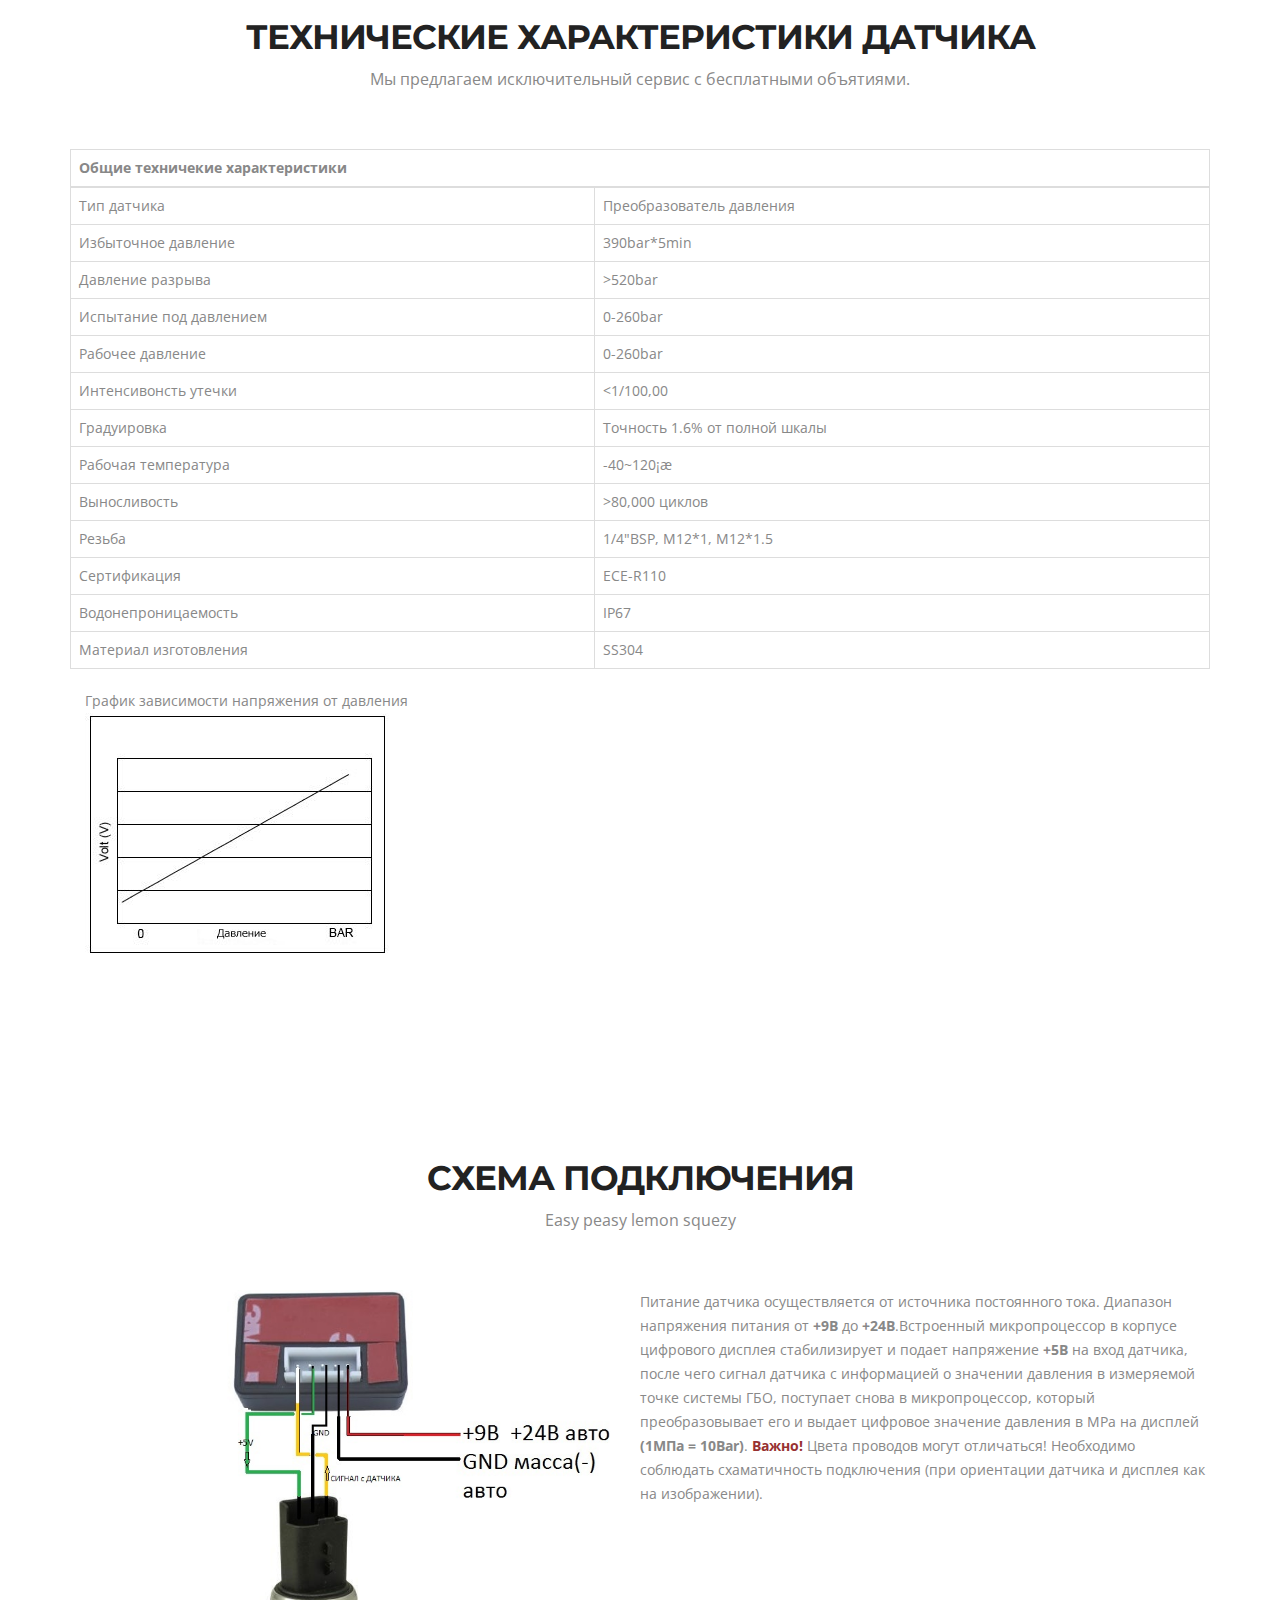
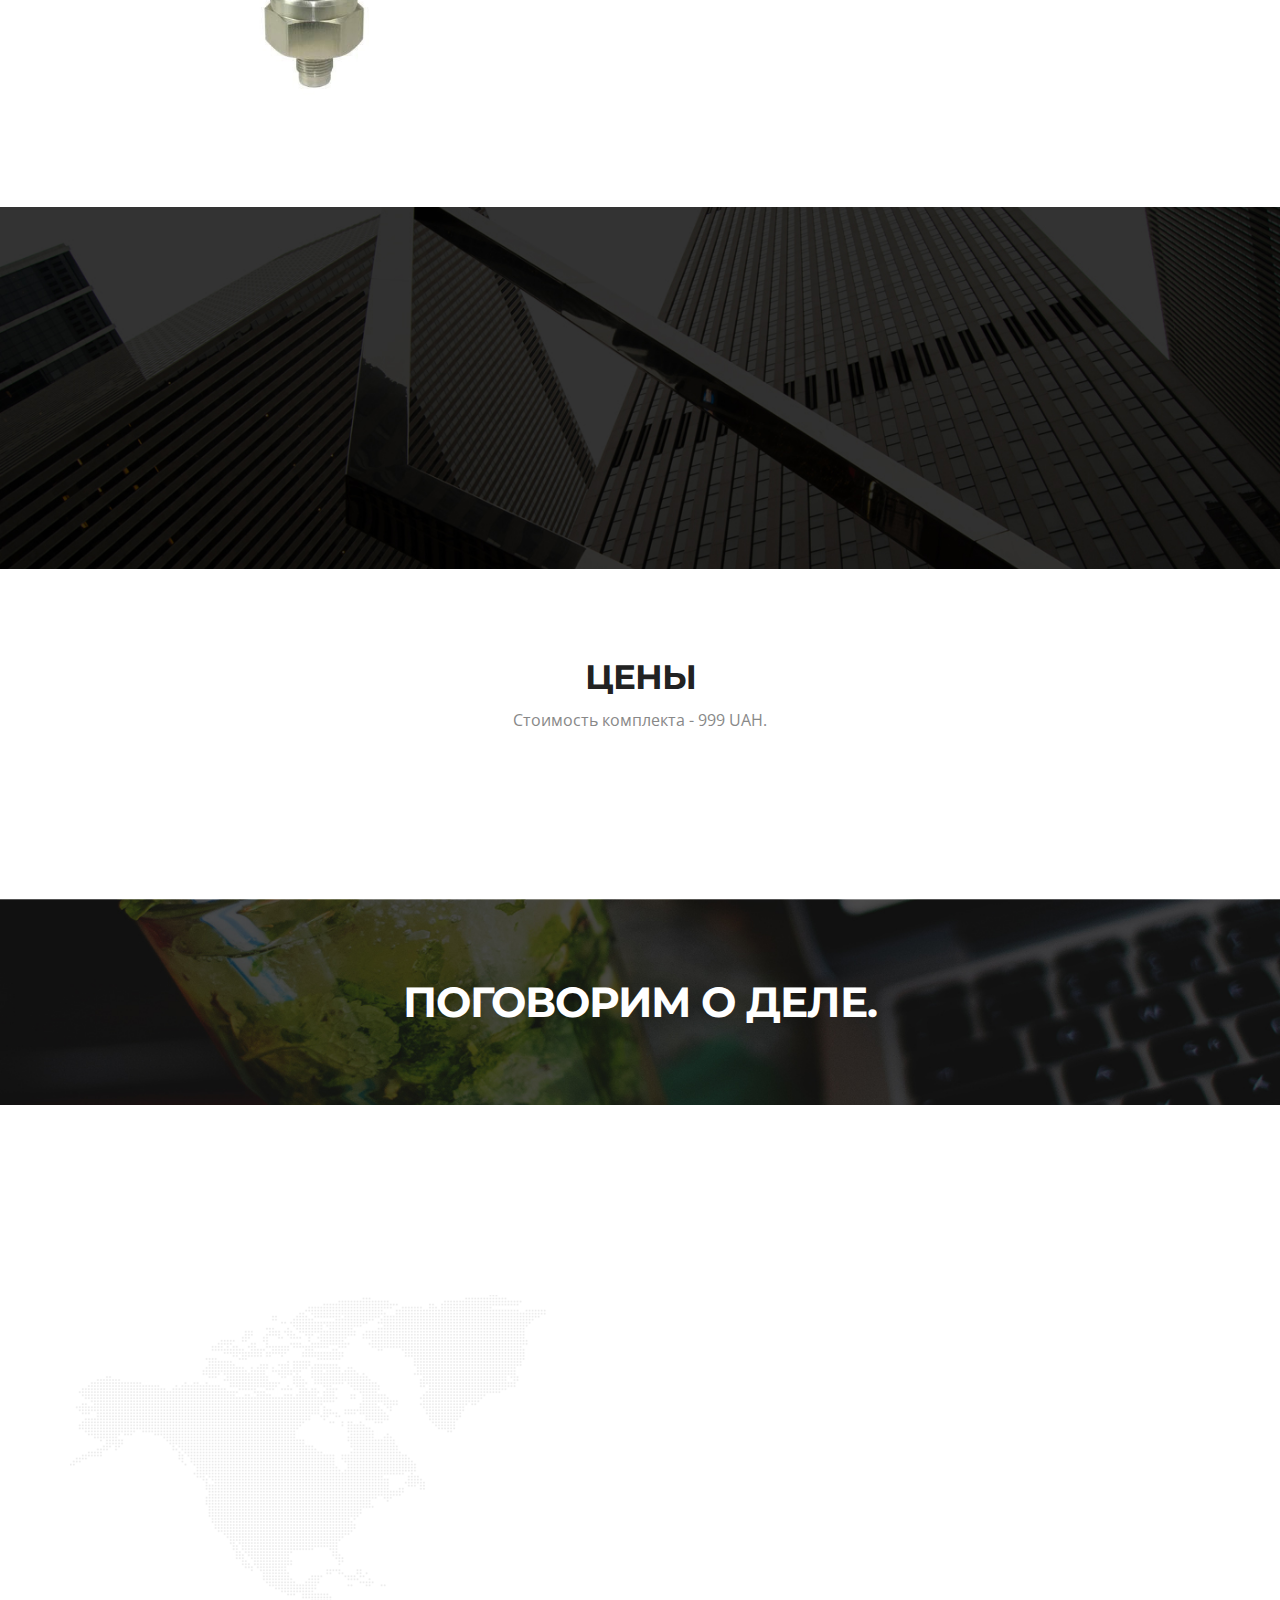
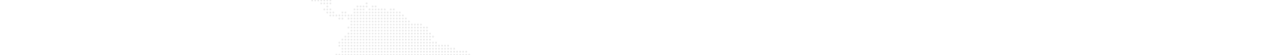
==== commit e29a9d88: "Fix sensor photos desctription" ====
--- a/home.html
+++ b/home.html
@@ -82,7 +82,7 @@
 
     <div class="Portfolio-box usage">
       <a href="img/sensor_in_car.jpg"><img src="img/sensor_in_car.jpg" height="80%" alt=""></a>
-      <p>Соединение сенсора с редуктором ГБО</p>  
+      <p>Соединение датчика с редуктором ГБО</p>  
     </div>
 
     <!-- Apperance -->
@@ -94,12 +94,12 @@
 
     <div class="Portfolio-box appearance">
       <a href="img/connector_display_sensor(2).jpg"><img src="img/connector_display_sensor(2).jpg" height="80%" alt=""></a>
-      <p>Соединения коннектора с дисплеем и сенсором крупным планом</p>  
+      <p>Соединения коннектора с дисплеем и датчиком крупным планом</p>  
     </div>
    
     <div class="Portfolio-box appearance">
       <a href="img/connector_display_sensor.jpg"><img src="img/connector_display_sensor.jpg" alt=""></a>
-      <p>Соединения коннектора с дисплеем и сенсором</p>
+      <p>Соединения коннектора с дисплеем и датчиком</p>
     </div>
 
     <div class="Portfolio-box appearance">
@@ -119,12 +119,12 @@
 
     <div class="Portfolio-box appearance">
       <a href="img/sensor_big.jpg"><img src="img/sensor_big.jpg" alt=""></a>
-      <p>Вариант соединения датчика с заправочным устройством ГБО метан, вид сверху</p>  
+      <p>Вариант соединения датчика с заправочным устройством ГБО метан</p>  
     </div>
 
     <div class="Portfolio-box appearance">
       <a href="img/sensor_with_water_sys.jpg"><img src="img/sensor_with_water_sys.jpg" height="65%" alt=""></a>
-      <p>Вариант соединения датчика с заправочным устройством ГБО метан, вид слева</p>  
+      <p>Вариант соединения датчика с заправочным устройством ГБО метан</p>  
     </div>
 
     <div class="Portfolio-box appearance">
